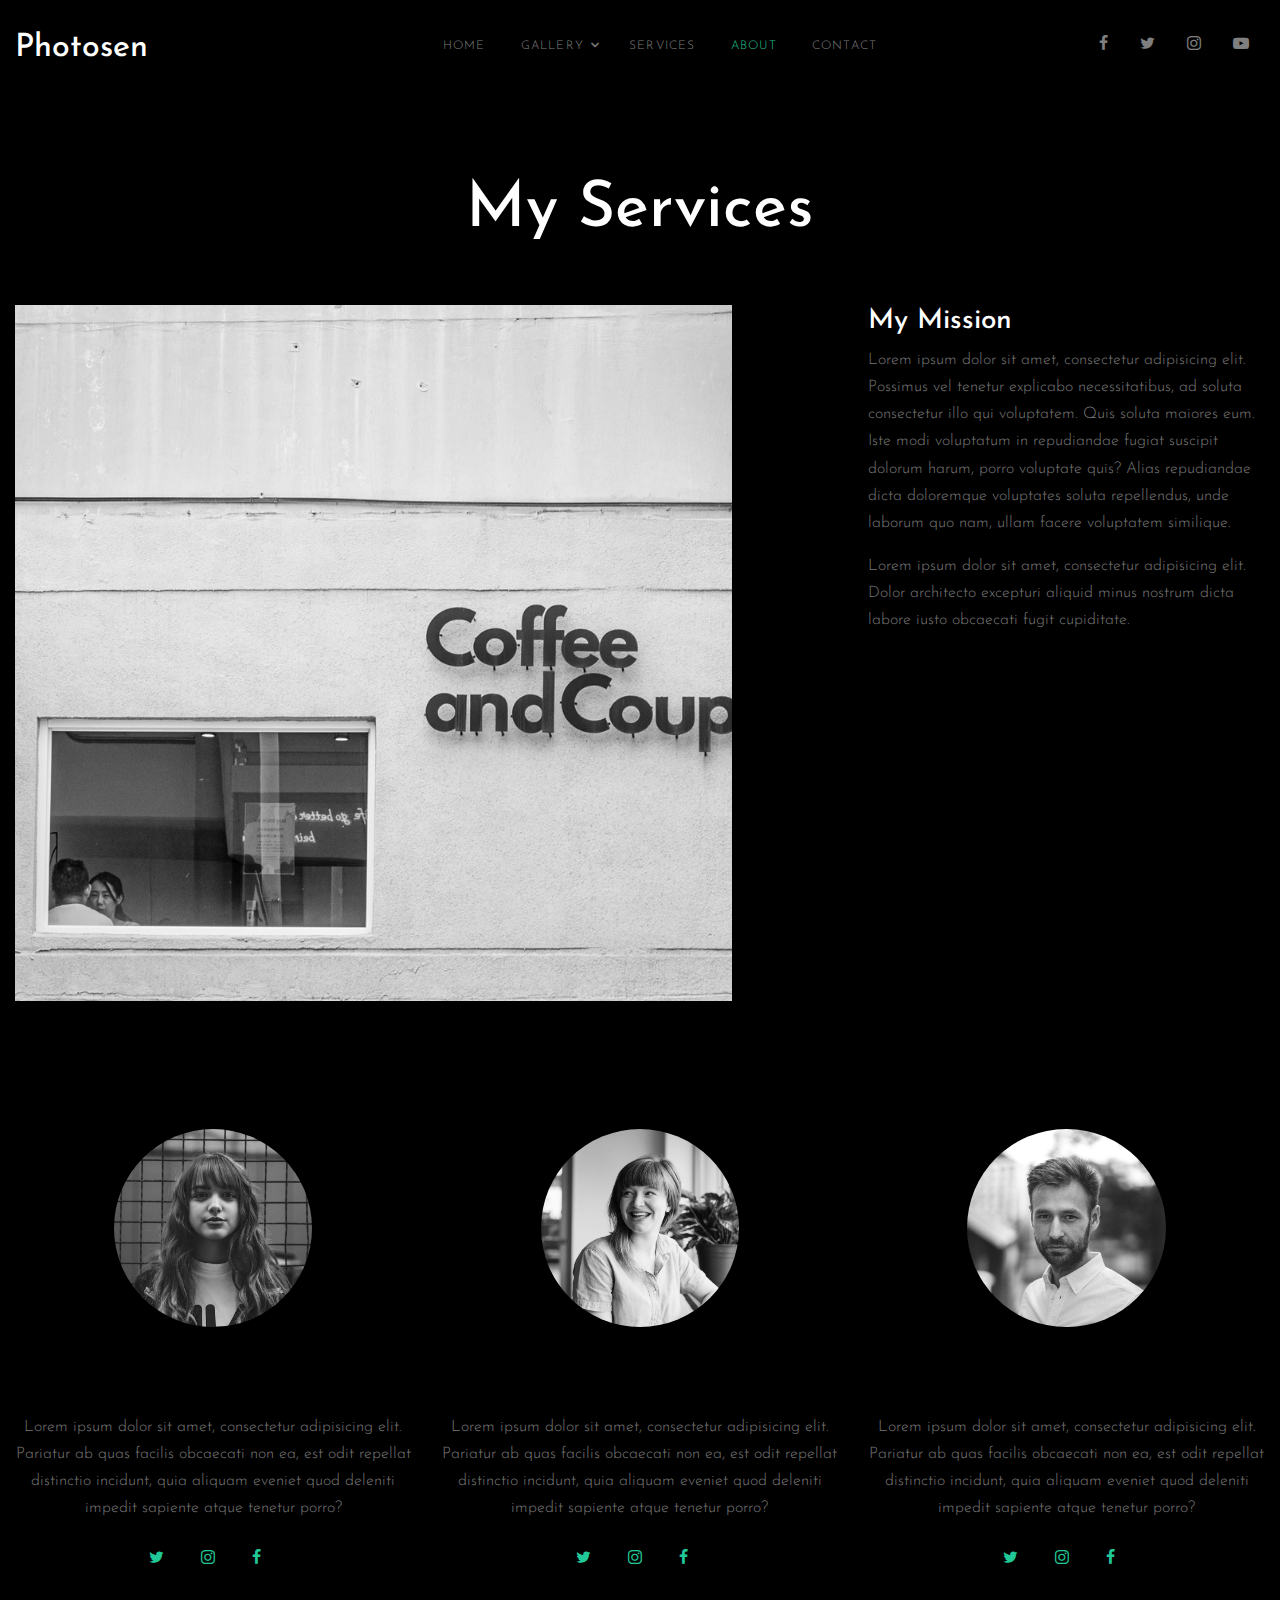
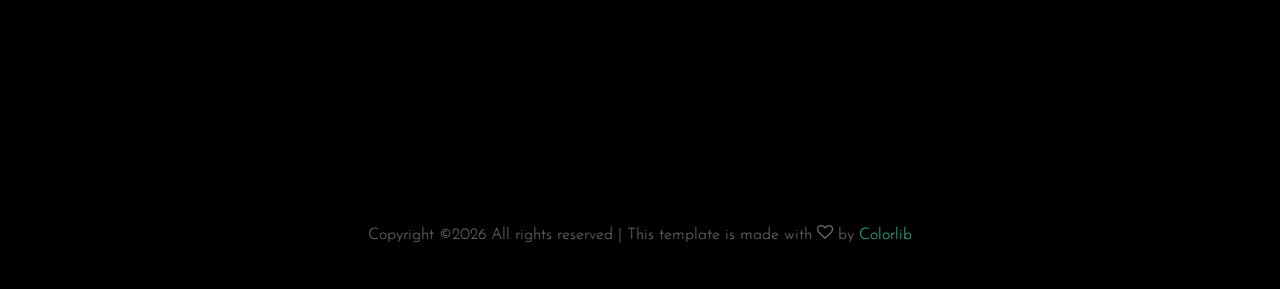
==== about.html @ e2287999 "new template test" ====
<!DOCTYPE html>
<html lang="en">
<head>
  <title>Photosen &mdash; Colorlib Website Template</title>
  <meta charset="utf-8">
  <meta name="viewport" content="width=device-width, initial-scale=1, shrink-to-fit=no">

  <link href="https://fonts.googleapis.com/css2?family=Josefin+Sans:wght@400;700&family=Roboto+Mono:wght@400;700&display=swap" rel="stylesheet">
  <link rel="stylesheet" href="fonts/icomoon/style.css">

  <link rel="stylesheet" href="css/bootstrap.min.css">
  <link rel="stylesheet" href="css/magnific-popup.css">
  <link rel="stylesheet" href="css/jquery-ui.css">
  <link rel="stylesheet" href="css/owl.carousel.min.css">
  <link rel="stylesheet" href="css/owl.theme.default.min.css">

  <link rel="stylesheet" href="css/lightgallery.min.css">    

  <link rel="stylesheet" href="css/bootstrap-datepicker.css">

  <link rel="stylesheet" href="fonts/flaticon/font/flaticon.css">

  <link rel="stylesheet" href="css/swiper.css">

  <link rel="stylesheet" href="css/aos.css">

  <link rel="stylesheet" href="css/style.css">

</head>
<body>

  <div class="site-wrap">

    <div class="site-mobile-menu">
      <div class="site-mobile-menu-header">
        <div class="site-mobile-menu-close mt-3">
          <span class="icon-close2 js-menu-toggle"></span>
        </div>
      </div>
      <div class="site-mobile-menu-body"></div>
    </div>
    



    <header class="site-navbar py-3" role="banner">

      <div class="container-fluid">
        <div class="row align-items-center">

          <div class="col-6 col-xl-2" data-aos="fade-down">
            <h1 class="mb-0"><a href="index.html" class="text-white h2 mb-0">Photosen</a></h1>
          </div>
          <div class="col-10 col-md-8 d-none d-xl-block" data-aos="fade-down">
            <nav class="site-navigation position-relative text-right text-lg-center" role="navigation">

              <ul class="site-menu js-clone-nav mx-auto d-none d-lg-block">
                <li><a href="index.html">Home</a></li>
                <li class="has-children">
                  <a href="single.html">Gallery</a>
                  <ul class="dropdown">
                    <li><a href="#">Nature</a></li>
                    <li><a href="#">Portrait</a></li>
                    <li><a href="#">People</a></li>
                    <li><a href="#">Architecture</a></li>
                    <li><a href="#">Animals</a></li>
                    <li><a href="#">Sports</a></li>
                    <li><a href="#">Travel</a></li>
                    <li class="has-children">
                      <a href="#">Sub Menu</a>
                      <ul class="dropdown">
                        <li><a href="#">Menu One</a></li>
                        <li><a href="#">Menu Two</a></li>
                        <li><a href="#">Menu Three</a></li>
                      </ul>
                    </li>
                  </ul>
                </li>
                <li><a href="services.html">Services</a></li>
                <li class="active"><a href="about.html">About</a></li>
                <li><a href="contact.html">Contact</a></li>
              </ul>
            </nav>
          </div>

          <div class="col-6 col-xl-2 text-right" data-aos="fade-down">
            <div class="d-none d-xl-inline-block">
              <ul class="site-menu js-clone-nav ml-auto list-unstyled d-flex text-right mb-0" data-class="social">
                <li>
                  <a href="#" class="pl-0 pr-3"><span class="icon-facebook"></span></a>
                </li>
                <li>
                  <a href="#" class="pl-3 pr-3"><span class="icon-twitter"></span></a>
                </li>
                <li>
                  <a href="#" class="pl-3 pr-3"><span class="icon-instagram"></span></a>
                </li>
                <li>
                  <a href="#" class="pl-3 pr-3"><span class="icon-youtube-play"></span></a>
                </li>
              </ul>
            </div>

            <div class="d-inline-block d-xl-none ml-md-0 mr-auto py-3" style="position: relative; top: 3px;"><a href="#" class="site-menu-toggle js-menu-toggle text-black"><span class="icon-menu h3"></span></a></div>

          </div>

        </div>
      </div>
      
    </header>



    <div class="site-section"  data-aos="fade">
      <div class="container-fluid">

        <div class="row justify-content-center">

          <div class="col-md-7">
            <div class="row mb-5">
              <div class="col-12 ">
                <h2 class="site-section-heading text-center">My Services</h2>
              </div>
            </div>
          </div>

        </div>
        
        <div class="row mb-5">
          <div class="col-md-7">
            <img src="images/img_2.jpg" alt="Images" class="img-fluid">
          </div>
          <div class="col-md-4 ml-auto">
            <h3 class="text-white">My Mission</h3>
            <p>Lorem ipsum dolor sit amet, consectetur adipisicing elit. Possimus vel tenetur explicabo necessitatibus, ad soluta consectetur illo qui voluptatem. Quis soluta maiores eum. Iste modi voluptatum in repudiandae fugiat suscipit dolorum harum, porro voluptate quis? Alias repudiandae dicta doloremque voluptates soluta repellendus, unde laborum quo nam, ullam facere voluptatem similique.</p>
            <p>Lorem ipsum dolor sit amet, consectetur adipisicing elit. Dolor architecto excepturi aliquid minus nostrum dicta labore iusto obcaecati fugit cupiditate.</p>
          </div>
        </div>


        <div class="row site-section">
          <div class="col-md-6 col-lg-6 col-xl-4 text-center mb-5">
            <img src="images/person_1.jpg" alt="Image" class="img-fluid w-50 rounded-circle mb-4">
            <h2 class="text-black font-weight-light mb-4">Jean Smith</h2>
            <p class="mb-4">Lorem ipsum dolor sit amet, consectetur adipisicing elit. Pariatur ab quas facilis obcaecati non ea, est odit repellat distinctio incidunt, quia aliquam eveniet quod deleniti impedit sapiente atque tenetur porro?</p>
            <p>
              <a href="#" class="pl-0 pr-3"><span class="icon-twitter"></span></a>
              <a href="#" class="pl-3 pr-3"><span class="icon-instagram"></span></a>
              <a href="#" class="pl-3 pr-3"><span class="icon-facebook"></span></a>
            </p>
          </div>
          <div class="col-md-6 col-lg-6 col-xl-4 text-center mb-5">
            <img src="images/person_2.jpg" alt="Image" class="img-fluid w-50 rounded-circle mb-4">
            <h2 class="text-black font-weight-light mb-4">Claire Smith</h2>
            <p class="mb-4">Lorem ipsum dolor sit amet, consectetur adipisicing elit. Pariatur ab quas facilis obcaecati non ea, est odit repellat distinctio incidunt, quia aliquam eveniet quod deleniti impedit sapiente atque tenetur porro?</p>
            <p>
              <a href="#" class="pl-0 pr-3"><span class="icon-twitter"></span></a>
              <a href="#" class="pl-3 pr-3"><span class="icon-instagram"></span></a>
              <a href="#" class="pl-3 pr-3"><span class="icon-facebook"></span></a>
            </p>
          </div>
          <div class="col-md-6 col-lg-6 col-xl-4 text-center mb-5">
            <img src="images/person_4.jpg" alt="Image" class="img-fluid w-50 rounded-circle mb-4">
            <h2 class="text-black font-weight-light mb-4">John Smith</h2>
            <p class="mb-4">Lorem ipsum dolor sit amet, consectetur adipisicing elit. Pariatur ab quas facilis obcaecati non ea, est odit repellat distinctio incidunt, quia aliquam eveniet quod deleniti impedit sapiente atque tenetur porro?</p>
            <p>
              <a href="#" class="pl-0 pr-3"><span class="icon-twitter"></span></a>
              <a href="#" class="pl-3 pr-3"><span class="icon-instagram"></span></a>
              <a href="#" class="pl-3 pr-3"><span class="icon-facebook"></span></a>
            </p>
          </div>
        </div>
      </div>
    </div>

    <div class="footer py-4">
      <div class="container-fluid text-center">
        <p>
          <!-- Link back to Colorlib can't be removed. Template is licensed under CC BY 3.0. -->
          Copyright &copy;<script data-cfasync="false" src="/cdn-cgi/scripts/5c5dd728/cloudflare-static/email-decode.min.js"></script><script>document.write(new Date().getFullYear());</script> All rights reserved | This template is made with <i class="icon-heart-o" aria-hidden="true"></i> by <a href="https://colorlib.com" target="_blank" >Colorlib</a>
          <!-- Link back to Colorlib can't be removed. Template is licensed under CC BY 3.0. -->
        </p>
      </div>
    </div>

    

    
    
  </div>

  <script src="js/jquery-3.3.1.min.js"></script>
  <script src="js/jquery-migrate-3.0.1.min.js"></script>
  <script src="js/jquery-ui.js"></script>
  <script src="js/popper.min.js"></script>
  <script src="js/bootstrap.min.js"></script>
  <script src="js/owl.carousel.min.js"></script>
  <script src="js/jquery.stellar.min.js"></script>
  <script src="js/jquery.countdown.min.js"></script>
  <script src="js/jquery.magnific-popup.min.js"></script>
  <script src="js/bootstrap-datepicker.min.js"></script>
  <script src="js/swiper.min.js"></script>
  <script src="js/aos.js"></script>

  <script src="js/picturefill.min.js"></script>
  <script src="js/lightgallery-all.min.js"></script>
  <script src="js/jquery.mousewheel.min.js"></script>

  <script src="js/main.js"></script>
  
  <script>
    $(document).ready(function(){
      $('#lightgallery').lightGallery();
    });
  </script>

</body>
</html>
---- fonts/icomoon/style.css ----
@font-face {
  font-family: 'icomoon';
  src:  url('fonts/icomoon.eot?10si43');
  src:  url('fonts/icomoon.eot?10si43#iefix') format('embedded-opentype'),
    url('fonts/icomoon.ttf?10si43') format('truetype'),
    url('fonts/icomoon.woff?10si43') format('woff'),
    url('fonts/icomoon.svg?10si43#icomoon') format('svg');
  font-weight: normal;
  font-style: normal;
}

[class^="icon-"], [class*=" icon-"] {
  /* use !important to prevent issues with browser extensions that change fonts */
  font-family: 'icomoon' !important;
  speak: none;
  font-style: normal;
  font-weight: normal;
  font-variant: normal;
  text-transform: none;
  line-height: 1;

  /* Better Font Rendering =========== */
  -webkit-font-smoothing: antialiased;
  -moz-osx-font-smoothing: grayscale;
}

.icon-asterisk:before {
  content: "\f069";
}
.icon-plus:before {
  content: "\f067";
}
.icon-question:before {
  content: "\f128";
}
.icon-minus:before {
  content: "\f068";
}
.icon-glass:before {
  content: "\f000";
}
.icon-music:before {
  content: "\f001";
}
.icon-search:before {
  content: "\f002";
}
.icon-envelope-o:before {
  content: "\f003";
}
.icon-heart:before {
  content: "\f004";
}
.icon-star:before {
  content: "\f005";
}
.icon-star-o:before {
  content: "\f006";
}
.icon-user:before {
  content: "\f007";
}
.icon-film:before {
  content: "\f008";
}
.icon-th-large:before {
  content: "\f009";
}
.icon-th:before {
  content: "\f00a";
}
.icon-th-list:before {
  content: "\f00b";
}
.icon-check:before {
  content: "\f00c";
}
.icon-close:before {
  content: "\f00d";
}
.icon-remove:before {
  content: "\f00d";
}
.icon-times:before {
  content: "\f00d";
}
.icon-search-plus:before {
  content: "\f00e";
}
.icon-search-minus:before {
  content: "\f010";
}
.icon-power-off:before {
  content: "\f011";
}
.icon-signal:before {
  content: "\f012";
}
.icon-cog:before {
  content: "\f013";
}
.icon-gear:before {
  content: "\f013";
}
.icon-trash-o:before {
  content: "\f014";
}
.icon-home:before {
  content: "\f015";
}
.icon-file-o:before {
  content: "\f016";
}
.icon-clock-o:before {
  content: "\f017";
}
.icon-road:before {
  content: "\f018";
}
.icon-download:before {
  content: "\f019";
}
.icon-arrow-circle-o-down:before {
  content: "\f01a";
}
.icon-arrow-circle-o-up:before {
  content: "\f01b";
}
.icon-inbox:before {
  content: "\f01c";
}
.icon-play-circle-o:before {
  content: "\f01d";
}
.icon-repeat:before {
  content: "\f01e";
}
.icon-rotate-right:before {
  content: "\f01e";
}
.icon-refresh:before {
  content: "\f021";
}
.icon-list-alt:before {
  content: "\f022";
}
.icon-lock:before {
  content: "\f023";
}
.icon-flag:before {
  content: "\f024";
}
.icon-headphones:before {
  content: "\f025";
}
.icon-volume-off:before {
  content: "\f026";
}
.icon-volume-down:before {
  content: "\f027";
}
.icon-volume-up:before {
  content: "\f028";
}
.icon-qrcode:before {
  content: "\f029";
}
.icon-barcode:before {
  content: "\f02a";
}
.icon-tag:before {
  content: "\f02b";
}
.icon-tags:before {
  content: "\f02c";
}
.icon-book:before {
  content: "\f02d";
}
.icon-bookmark:before {
  content: "\f02e";
}
.icon-print:before {
  content: "\f02f";
}
.icon-camera:before {
  content: "\f030";
}
.icon-font:before {
  content: "\f031";
}
.icon-bold:before {
  content: "\f032";
}
.icon-italic:before {
  content: "\f033";
}
.icon-text-height:before {
  content: "\f034";
}
.icon-text-width:before {
  content: "\f035";
}
.icon-align-left:before {
  content: "\f036";
}
.icon-align-center:before {
  content: "\f037";
}
.icon-align-right:before {
  content: "\f038";
}
.icon-align-justify:before {
  content: "\f039";
}
.icon-list:before {
  content: "\f03a";
}
.icon-dedent:before {
  content: "\f03b";
}
.icon-outdent:before {
  content: "\f03b";
}
.icon-indent:before {
  content: "\f03c";
}
.icon-video-camera:before {
  content: "\f03d";
}
.icon-image:before {
  content: "\f03e";
}
.icon-photo:before {
  content: "\f03e";
}
.icon-picture-o:before {
  content: "\f03e";
}
.icon-pencil:before {
  content: "\f040";
}
.icon-map-marker:before {
  content: "\f041";
}
.icon-adjust:before {
  content: "\f042";
}
.icon-tint:before {
  content: "\f043";
}
.icon-edit:before {
  content: "\f044";
}
.icon-pencil-square-o:before {
  content: "\f044";
}
.icon-share-square-o:before {
  content: "\f045";
}
.icon-check-square-o:before {
  content: "\f046";
}
.icon-arrows:before {
  content: "\f047";
}
.icon-step-backward:before {
  content: "\f048";
}
.icon-fast-backward:before {
  content: "\f049";
}
.icon-backward:before {
  content: "\f04a";
}
.icon-play:before {
  content: "\f04b";
}
.icon-pause:before {
  content: "\f04c";
}
.icon-stop:before {
  content: "\f04d";
}
.icon-forward:before {
  content: "\f04e";
}
.icon-fast-forward:before {
  content: "\f050";
}
.icon-step-forward:before {
  content: "\f051";
}
.icon-eject:before {
  content: "\f052";
}
.icon-chevron-left:before {
  content: "\f053";
}
.icon-chevron-right:before {
  content: "\f054";
}
.icon-plus-circle:before {
  content: "\f055";
}
.icon-minus-circle:before {
  content: "\f056";
}
.icon-times-circle:before {
  content: "\f057";
}
.icon-check-circle:before {
  content: "\f058";
}
.icon-question-circle:before {
  content: "\f059";
}
.icon-info-circle:before {
  content: "\f05a";
}
.icon-crosshairs:before {
  content: "\f05b";
}
.icon-times-circle-o:before {
  content: "\f05c";
}
.icon-check-circle-o:before {
  content: "\f05d";
}
.icon-ban:before {
  content: "\f05e";
}
.icon-arrow-left:before {
  content: "\f060";
}
.icon-arrow-right:before {
  content: "\f061";
}
.icon-arrow-up:before {
  content: "\f062";
}
.icon-arrow-down:before {
  content: "\f063";
}
.icon-mail-forward:before {
  content: "\f064";
}
.icon-share:before {
  content: "\f064";
}
.icon-expand:before {
  content: "\f065";
}
.icon-compress:before {
  content: "\f066";
}
.icon-exclamation-circle:before {
  content: "\f06a";
}
.icon-gift:before {
  content: "\f06b";
}
.icon-leaf:before {
  content: "\f06c";
}
.icon-fire:before {
  content: "\f06d";
}
.icon-eye:before {
  content: "\f06e";
}
.icon-eye-slash:before {
  content: "\f070";
}
.icon-exclamation-triangle:before {
  content: "\f071";
}
.icon-warning:before {
  content: "\f071";
}
.icon-plane:before {
  content: "\f072";
}
.icon-calendar:before {
  content: "\f073";
}
.icon-random:before {
  content: "\f074";
}
.icon-comment:before {
  content: "\f075";
}
.icon-magnet:before {
  content: "\f076";
}
.icon-chevron-up:before {
  content: "\f077";
}
.icon-chevron-down:before {
  content: "\f078";
}
.icon-retweet:before {
  content: "\f079";
}
.icon-shopping-cart:before {
  content: "\f07a";
}
.icon-folder:before {
  content: "\f07b";
}
.icon-folder-open:before {
  content: "\f07c";
}
.icon-arrows-v:before {
  content: "\f07d";
}
.icon-arrows-h:before {
  content: "\f07e";
}
.icon-bar-chart:before {
  content: "\f080";
}
.icon-bar-chart-o:before {
  content: "\f080";
}
.icon-twitter-square:before {
  content: "\f081";
}
.icon-facebook-square:before {
  content: "\f082";
}
.icon-camera-retro:before {
  content: "\f083";
}
.icon-key:before {
  content: "\f084";
}
.icon-cogs:before {
  content: "\f085";
}
.icon-gears:before {
  content: "\f085";
}
.icon-comments:before {
  content: "\f086";
}
.icon-thumbs-o-up:before {
  content: "\f087";
}
.icon-thumbs-o-down:before {
  content: "\f088";
}
.icon-star-half:before {
  content: "\f089";
}
.icon-heart-o:before {
  content: "\f08a";
}
.icon-sign-out:before {
  content: "\f08b";
}
.icon-linkedin-square:before {
  content: "\f08c";
}
.icon-thumb-tack:before {
  content: "\f08d";
}
.icon-external-link:before {
  content: "\f08e";
}
.icon-sign-in:before {
  content: "\f090";
}
.icon-trophy:before {
  content: "\f091";
}
.icon-github-square:before {
  content: "\f092";
}
.icon-upload:before {
  content: "\f093";
}
.icon-lemon-o:before {
  content: "\f094";
}
.icon-phone:before {
  content: "\f095";
}
.icon-square-o:before {
  content: "\f096";
}
.icon-bookmark-o:before {
  content: "\f097";
}
.icon-phone-square:before {
  content: "\f098";
}
.icon-twitter:before {
  content: "\f099";
}
.icon-facebook:before {
  content: "\f09a";
}
.icon-facebook-f:before {
  content: "\f09a";
}
.icon-github:before {
  content: "\f09b";
}
.icon-unlock:before {
  content: "\f09c";
}
.icon-credit-card:before {
  content: "\f09d";
}
.icon-feed:before {
  content: "\f09e";
}
.icon-rss:before {
  content: "\f09e";
}
.icon-hdd-o:before {
  content: "\f0a0";
}
.icon-bullhorn:before {
  content: "\f0a1";
}
.icon-bell-o:before {
  content: "\f0a2";
}
.icon-certificate:before {
  content: "\f0a3";
}
.icon-hand-o-right:before {
  content: "\f0a4";
}
.icon-hand-o-left:before {
  content: "\f0a5";
}
.icon-hand-o-up:before {
  content: "\f0a6";
}
.icon-hand-o-down:before {
  content: "\f0a7";
}
.icon-arrow-circle-left:before {
  content: "\f0a8";
}
.icon-arrow-circle-right:before {
  content: "\f0a9";
}
.icon-arrow-circle-up:before {
  content: "\f0aa";
}
.icon-arrow-circle-down:before {
  content: "\f0ab";
}
.icon-globe:before {
  content: "\f0ac";
}
.icon-wrench:before {
  content: "\f0ad";
}
.icon-tasks:before {
  content: "\f0ae";
}
.icon-filter:before {
  content: "\f0b0";
}
.icon-briefcase:before {
  content: "\f0b1";
}
.icon-arrows-alt:before {
  content: "\f0b2";
}
.icon-group:before {
  content: "\f0c0";
}
.icon-users:before {
  content: "\f0c0";
}
.icon-chain:before {
  content: "\f0c1";
}
.icon-link:before {
  content: "\f0c1";
}
.icon-cloud:before {
  content: "\f0c2";
}
.icon-flask:before {
  content: "\f0c3";
}
.icon-cut:before {
  content: "\f0c4";
}
.icon-scissors:before {
  content: "\f0c4";
}
.icon-copy:before {
  content: "\f0c5";
}
.icon-files-o:before {
  content: "\f0c5";
}
.icon-paperclip:before {
  content: "\f0c6";
}
.icon-floppy-o:before {
  content: "\f0c7";
}
.icon-save:before {
  content: "\f0c7";
}
.icon-square:before {
  content: "\f0c8";
}
.icon-bars:before {
  content: "\f0c9";
}
.icon-navicon:before {
  content: "\f0c9";
}
.icon-reorder:before {
  content: "\f0c9";
}
.icon-list-ul:before {
  content: "\f0ca";
}
.icon-list-ol:before {
  content: "\f0cb";
}
.icon-strikethrough:before {
  content: "\f0cc";
}
.icon-underline:before {
  content: "\f0cd";
}
.icon-table:before {
  content: "\f0ce";
}
.icon-magic:before {
  content: "\f0d0";
}
.icon-truck:before {
  content: "\f0d1";
}
.icon-pinterest:before {
  content: "\f0d2";
}
.icon-pinterest-square:before {
  content: "\f0d3";
}
.icon-google-plus-square:before {
  content: "\f0d4";
}
.icon-google-plus:before {
  content: "\f0d5";
}
.icon-money:before {
  content: "\f0d6";
}
.icon-caret-down:before {
  content: "\f0d7";
}
.icon-caret-up:before {
  content: "\f0d8";
}
.icon-caret-left:before {
  content: "\f0d9";
}
.icon-caret-right:before {
  content: "\f0da";
}
.icon-columns:before {
  content: "\f0db";
}
.icon-sort:before {
  content: "\f0dc";
}
.icon-unsorted:before {
  content: "\f0dc";
}
.icon-sort-desc:before {
  content: "\f0dd";
}
.icon-sort-down:before {
  content: "\f0dd";
}
.icon-sort-asc:before {
  content: "\f0de";
}
.icon-sort-up:before {
  content: "\f0de";
}
.icon-envelope:before {
  content: "\f0e0";
}
.icon-linkedin:before {
  content: "\f0e1";
}
.icon-rotate-left:before {
  content: "\f0e2";
}
.icon-undo:before {
  content: "\f0e2";
}
.icon-gavel:before {
  content: "\f0e3";
}
.icon-legal:before {
  content: "\f0e3";
}
.icon-dashboard:before {
  content: "\f0e4";
}
.icon-tachometer:before {
  content: "\f0e4";
}
.icon-comment-o:before {
  content: "\f0e5";
}
.icon-comments-o:before {
  content: "\f0e6";
}
.icon-bolt:before {
  content: "\f0e7";
}
.icon-flash:before {
  content: "\f0e7";
}
.icon-sitemap:before {
  content: "\f0e8";
}
.icon-umbrella:before {
  content: "\f0e9";
}
.icon-clipboard:before {
  content: "\f0ea";
}
.icon-paste:before {
  content: "\f0ea";
}
.icon-lightbulb-o:before {
  content: "\f0eb";
}
.icon-exchange:before {
  content: "\f0ec";
}
.icon-cloud-download:before {
  content: "\f0ed";
}
.icon-cloud-upload:before {
  content: "\f0ee";
}
.icon-user-md:before {
  content: "\f0f0";
}
.icon-stethoscope:before {
  content: "\f0f1";
}
.icon-suitcase:before {
  content: "\f0f2";
}
.icon-bell:before {
  content: "\f0f3";
}
.icon-coffee:before {
  content: "\f0f4";
}
.icon-cutlery:before {
  content: "\f0f5";
}
.icon-file-text-o:before {
  content: "\f0f6";
}
.icon-building-o:before {
  content: "\f0f7";
}
.icon-hospital-o:before {
  content: "\f0f8";
}
.icon-ambulance:before {
  content: "\f0f9";
}
.icon-medkit:before {
  content: "\f0fa";
}
.icon-fighter-jet:before {
  content: "\f0fb";
}
.icon-beer:before {
  content: "\f0fc";
}
.icon-h-square:before {
  content: "\f0fd";
}
.icon-plus-square:before {
  content: "\f0fe";
}
.icon-angle-double-left:before {
  content: "\f100";
}
.icon-angle-double-right:before {
  content: "\f101";
}
.icon-angle-double-up:before {
  content: "\f102";
}
.icon-angle-double-down:before {
  content: "\f103";
}
.icon-angle-left:before {
  content: "\f104";
}
.icon-angle-right:before {
  content: "\f105";
}
.icon-angle-up:before {
  content: "\f106";
}
.icon-angle-down:before {
  content: "\f107";
}
.icon-desktop:before {
  content: "\f108";
}
.icon-laptop:before {
  content: "\f109";
}
.icon-tablet:before {
  content: "\f10a";
}
.icon-mobile:before {
  content: "\f10b";
}
.icon-mobile-phone:before {
  content: "\f10b";
}
.icon-circle-o:before {
  content: "\f10c";
}
.icon-quote-left:before {
  content: "\f10d";
}
.icon-quote-right:before {
  content: "\f10e";
}
.icon-spinner:before {
  content: "\f110";
}
.icon-circle:before {
  content: "\f111";
}
.icon-mail-reply:before {
  content: "\f112";
}
.icon-reply:before {
  content: "\f112";
}
.icon-github-alt:before {
  content: "\f113";
}
.icon-folder-o:before {
  content: "\f114";
}
.icon-folder-open-o:before {
  content: "\f115";
}
.icon-smile-o:before {
  content: "\f118";
}
.icon-frown-o:before {
  content: "\f119";
}
.icon-meh-o:before {
  content: "\f11a";
}
.icon-gamepad:before {
  content: "\f11b";
}
.icon-keyboard-o:before {
  content: "\f11c";
}
.icon-flag-o:before {
  content: "\f11d";
}
.icon-flag-checkered:before {
  content: "\f11e";
}
.icon-terminal:before {
  content: "\f120";
}
.icon-code:before {
  content: "\f121";
}
.icon-mail-reply-all:before {
  content: "\f122";
}
.icon-reply-all:before {
  content: "\f122";
}
.icon-star-half-empty:before {
  content: "\f123";
}
.icon-star-half-full:before {
  content: "\f123";
}
.icon-star-half-o:before {
  content: "\f123";
}
.icon-location-arrow:before {
  content: "\f124";
}
.icon-crop:before {
  content: "\f125";
}
.icon-code-fork:before {
  content: "\f126";
}
.icon-chain-broken:before {
  content: "\f127";
}
.icon-unlink:before {
  content: "\f127";
}
.icon-info:before {
  content: "\f129";
}
.icon-exclamation:before {
  content: "\f12a";
}
.icon-superscript:before {
  content: "\f12b";
}
.icon-subscript:before {
  content: "\f12c";
}
.icon-eraser:before {
  content: "\f12d";
}
.icon-puzzle-piece:before {
  content: "\f12e";
}
.icon-microphone:before {
  content: "\f130";
}
.icon-microphone-slash:before {
  content: "\f131";
}
.icon-shield:before {
  content: "\f132";
}
.icon-calendar-o:before {
  content: "\f133";
}
.icon-fire-extinguisher:before {
  content: "\f134";
}
.icon-rocket:before {
  content: "\f135";
}
.icon-maxcdn:before {
  content: "\f136";
}
.icon-chevron-circle-left:before {
  content: "\f137";
}
.icon-chevron-circle-right:before {
  content: "\f138";
}
.icon-chevron-circle-up:before {
  content: "\f139";
}
.icon-chevron-circle-down:before {
  content: "\f13a";
}
.icon-html5:before {
  content: "\f13b";
}
.icon-css3:before {
  content: "\f13c";
}
.icon-anchor:before {
  content: "\f13d";
}
.icon-unlock-alt:before {
  content: "\f13e";
}
.icon-bullseye:before {
  content: "\f140";
}
.icon-ellipsis-h:before {
  content: "\f141";
}
.icon-ellipsis-v:before {
  content: "\f142";
}
.icon-rss-square:before {
  content: "\f143";
}
.icon-play-circle:before {
  content: "\f144";
}
.icon-ticket:before {
  content: "\f145";
}
.icon-minus-square:before {
  content: "\f146";
}
.icon-minus-square-o:before {
  content: "\f147";
}
.icon-level-up:before {
  content: "\f148";
}
.icon-level-down:before {
  content: "\f149";
}
.icon-check-square:before {
  content: "\f14a";
}
.icon-pencil-square:before {
  content: "\f14b";
}
.icon-external-link-square:before {
  content: "\f14c";
}
.icon-share-square:before {
  content: "\f14d";
}
.icon-compass:before {
  content: "\f14e";
}
.icon-caret-square-o-down:before {
  content: "\f150";
}
.icon-toggle-down:before {
  content: "\f150";
}
.icon-caret-square-o-up:before {
  content: "\f151";
}
.icon-toggle-up:before {
  content: "\f151";
}
.icon-caret-square-o-right:before {
  content: "\f152";
}
.icon-toggle-right:before {
  content: "\f152";
}
.icon-eur:before {
  content: "\f153";
}
.icon-euro:before {
  content: "\f153";
}
.icon-gbp:before {
  content: "\f154";
}
.icon-dollar:before {
  content: "\f155";
}
.icon-usd:before {
  content: "\f155";
}
.icon-inr:before {
  content: "\f156";
}
.icon-rupee:before {
  content: "\f156";
}
.icon-cny:before {
  content: "\f157";
}
.icon-jpy:before {
  content: "\f157";
}
.icon-rmb:before {
  content: "\f157";
}
.icon-yen:before {
  content: "\f157";
}
.icon-rouble:before {
  content: "\f158";
}
.icon-rub:before {
  content: "\f158";
}
.icon-ruble:before {
  content: "\f158";
}
.icon-krw:before {
  content: "\f159";
}
.icon-won:before {
  content: "\f159";
}
.icon-bitcoin:before {
  content: "\f15a";
}
.icon-btc:before {
  content: "\f15a";
}
.icon-file:before {
  content: "\f15b";
}
.icon-file-text:before {
  content: "\f15c";
}
.icon-sort-alpha-asc:before {
  content: "\f15d";
}
.icon-sort-alpha-desc:before {
  content: "\f15e";
}
.icon-sort-amount-asc:before {
  content: "\f160";
}
.icon-sort-amount-desc:before {
  content: "\f161";
}
.icon-sort-numeric-asc:before {
  content: "\f162";
}
.icon-sort-numeric-desc:before {
  content: "\f163";
}
.icon-thumbs-up:before {
  content: "\f164";
}
.icon-thumbs-down:before {
  content: "\f165";
}
.icon-youtube-square:before {
  content: "\f166";
}
.icon-youtube:before {
  content: "\f167";
}
.icon-xing:before {
  content: "\f168";
}
.icon-xing-square:before {
  content: "\f169";
}
.icon-youtube-play:before {
  content: "\f16a";
}
.icon-dropbox:before {
  content: "\f16b";
}
.icon-stack-overflow:before {
  content: "\f16c";
}
.icon-instagram:before {
  content: "\f16d";
}
.icon-flickr:before {
  content: "\f16e";
}
.icon-adn:before {
  content: "\f170";
}
.icon-bitbucket:before {
  content: "\f171";
}
.icon-bitbucket-square:before {
  content: "\f172";
}
.icon-tumblr:before {
  content: "\f173";
}
.icon-tumblr-square:before {
  content: "\f174";
}
.icon-long-arrow-down:before {
  content: "\f175";
}
.icon-long-arrow-up:before {
  content: "\f176";
}
.icon-long-arrow-left:before {
  content: "\f177";
}
.icon-long-arrow-right:before {
  content: "\f178";
}
.icon-apple:before {
  content: "\f179";
}
.icon-windows:before {
  content: "\f17a";
}
.icon-android:before {
  content: "\f17b";
}
.icon-linux:before {
  content: "\f17c";
}
.icon-dribbble:before {
  content: "\f17d";
}
.icon-skype:before {
  content: "\f17e";
}
.icon-foursquare:before {
  content: "\f180";
}
.icon-trello:before {
  content: "\f181";
}
.icon-female:before {
  content: "\f182";
}
.icon-male:before {
  content: "\f183";
}
.icon-gittip:before {
  content: "\f184";
}
.icon-gratipay:before {
  content: "\f184";
}
.icon-sun-o:before {
  content: "\f185";
}
.icon-moon-o:before {
  content: "\f186";
}
.icon-archive:before {
  content: "\f187";
}
.icon-bug:before {
  content: "\f188";
}
.icon-vk:before {
  content: "\f189";
}
.icon-weibo:before {
  content: "\f18a";
}
.icon-renren:before {
  content: "\f18b";
}
.icon-pagelines:before {
  content: "\f18c";
}
.icon-stack-exchange:before {
  content: "\f18d";
}
.icon-arrow-circle-o-right:before {
  content: "\f18e";
}
.icon-arrow-circle-o-left:before {
  content: "\f190";
}
.icon-caret-square-o-left:before {
  content: "\f191";
}
.icon-toggle-left:before {
  content: "\f191";
}
.icon-dot-circle-o:before {
  content: "\f192";
}
.icon-wheelchair:before {
  content: "\f193";
}
.icon-vimeo-square:before {
  content: "\f194";
}
.icon-try:before {
  content: "\f195";
}
.icon-turkish-lira:before {
  content: "\f195";
}
.icon-plus-square-o:before {
  content: "\f196";
}
.icon-space-shuttle:before {
  content: "\f197";
}
.icon-slack:before {
  content: "\f198";
}
.icon-envelope-square:before {
  content: "\f199";
}
.icon-wordpress:before {
  content: "\f19a";
}
.icon-openid:before {
  content: "\f19b";
}
.icon-bank:before {
  content: "\f19c";
}
.icon-institution:before {
  content: "\f19c";
}
.icon-university:before {
  content: "\f19c";
}
.icon-graduation-cap:before {
  content: "\f19d";
}
.icon-mortar-board:before {
  content: "\f19d";
}
.icon-yahoo:before {
  content: "\f19e";
}
.icon-google:before {
  content: "\f1a0";
}
.icon-reddit:before {
  content: "\f1a1";
}
.icon-reddit-square:before {
  content: "\f1a2";
}
.icon-stumbleupon-circle:before {
  content: "\f1a3";
}
.icon-stumbleupon:before {
  content: "\f1a4";
}
.icon-delicious:before {
  content: "\f1a5";
}
.icon-digg:before {
  content: "\f1a6";
}
.icon-pied-piper-pp:before {
  content: "\f1a7";
}
.icon-pied-piper-alt:before {
  content: "\f1a8";
}
.icon-drupal:before {
  content: "\f1a9";
}
.icon-joomla:before {
  content: "\f1aa";
}
.icon-language:before {
  content: "\f1ab";
}
.icon-fax:before {
  content: "\f1ac";
}
.icon-building:before {
  content: "\f1ad";
}
.icon-child:before {
  content: "\f1ae";
}
.icon-paw:before {
  content: "\f1b0";
}
.icon-spoon:before {
  content: "\f1b1";
}
.icon-cube:before {
  content: "\f1b2";
}
.icon-cubes:before {
  content: "\f1b3";
}
.icon-behance:before {
  content: "\f1b4";
}
.icon-behance-square:before {
  content: "\f1b5";
}
.icon-steam:before {
  content: "\f1b6";
}
.icon-steam-square:before {
  content: "\f1b7";
}
.icon-recycle:before {
  content: "\f1b8";
}
.icon-automobile:before {
  content: "\f1b9";
}
.icon-car:before {
  content: "\f1b9";
}
.icon-cab:before {
  content: "\f1ba";
}
.icon-taxi:before {
  content: "\f1ba";
}
.icon-tree:before {
  content: "\f1bb";
}
.icon-spotify:before {
  content: "\f1bc";
}
.icon-deviantart:before {
  content: "\f1bd";
}
.icon-soundcloud:before {
  content: "\f1be";
}
.icon-database:before {
  content: "\f1c0";
}
.icon-file-pdf-o:before {
  content: "\f1c1";
}
.icon-file-word-o:before {
  content: "\f1c2";
}
.icon-file-excel-o:before {
  content: "\f1c3";
}
.icon-file-powerpoint-o:before {
  content: "\f1c4";
}
.icon-file-image-o:before {
  content: "\f1c5";
}
.icon-file-photo-o:before {
  content: "\f1c5";
}
.icon-file-picture-o:before {
  content: "\f1c5";
}
.icon-file-archive-o:before {
  content: "\f1c6";
}
.icon-file-zip-o:before {
  content: "\f1c6";
}
.icon-file-audio-o:before {
  content: "\f1c7";
}
.icon-file-sound-o:before {
  content: "\f1c7";
}
.icon-file-movie-o:before {
  content: "\f1c8";
}
.icon-file-video-o:before {
  content: "\f1c8";
}
.icon-file-code-o:before {
  content: "\f1c9";
}
.icon-vine:before {
  content: "\f1ca";
}
.icon-codepen:before {
  content: "\f1cb";
}
.icon-jsfiddle:before {
  content: "\f1cc";
}
.icon-life-bouy:before {
  content: "\f1cd";
}
.icon-life-buoy:before {
  content: "\f1cd";
}
.icon-life-ring:before {
  content: "\f1cd";
}
.icon-life-saver:before {
  content: "\f1cd";
}
.icon-support:before {
  content: "\f1cd";
}
.icon-circle-o-notch:before {
  content: "\f1ce";
}
.icon-ra:before {
  content: "\f1d0";
}
.icon-rebel:before {
  content: "\f1d0";
}
.icon-resistance:before {
  content: "\f1d0";
}
.icon-empire:before {
  content: "\f1d1";
}
.icon-ge:before {
  content: "\f1d1";
}
.icon-git-square:before {
  content: "\f1d2";
}
.icon-git:before {
  content: "\f1d3";
}
.icon-hacker-news:before {
  content: "\f1d4";
}
.icon-y-combinator-square:before {
  content: "\f1d4";
}
.icon-yc-square:before {
  content: "\f1d4";
}
.icon-tencent-weibo:before {
  content: "\f1d5";
}
.icon-qq:before {
  content: "\f1d6";
}
.icon-wechat:before {
  content: "\f1d7";
}
.icon-weixin:before {
  content: "\f1d7";
}
.icon-paper-plane:before {
  content: "\f1d8";
}
.icon-send:before {
  content: "\f1d8";
}
.icon-paper-plane-o:before {
  content: "\f1d9";
}
.icon-send-o:before {
  content: "\f1d9";
}
.icon-history:before {
  content: "\f1da";
}
.icon-circle-thin:before {
  content: "\f1db";
}
.icon-header:before {
  content: "\f1dc";
}
.icon-paragraph:before {
  content: "\f1dd";
}
.icon-sliders:before {
  content: "\f1de";
}
.icon-share-alt:before {
  content: "\f1e0";
}
.icon-share-alt-square:before {
  content: "\f1e1";
}
.icon-bomb:before {
  content: "\f1e2";
}
.icon-futbol-o:before {
  content: "\f1e3";
}
.icon-soccer-ball-o:before {
  content: "\f1e3";
}
.icon-tty:before {
  content: "\f1e4";
}
.icon-binoculars:before {
  content: "\f1e5";
}
.icon-plug:before {
  content: "\f1e6";
}
.icon-slideshare:before {
  content: "\f1e7";
}
.icon-twitch:before {
  content: "\f1e8";
}
.icon-yelp:before {
  content: "\f1e9";
}
.icon-newspaper-o:before {
  content: "\f1ea";
}
.icon-wifi:before {
  content: "\f1eb";
}
.icon-calculator:before {
  content: "\f1ec";
}
.icon-paypal:before {
  content: "\f1ed";
}
.icon-google-wallet:before {
  content: "\f1ee";
}
.icon-cc-visa:before {
  content: "\f1f0";
}
.icon-cc-mastercard:before {
  content: "\f1f1";
}
.icon-cc-discover:before {
  content: "\f1f2";
}
.icon-cc-amex:before {
  content: "\f1f3";
}
.icon-cc-paypal:before {
  content: "\f1f4";
}
.icon-cc-stripe:before {
  content: "\f1f5";
}
.icon-bell-slash:before {
  content: "\f1f6";
}
.icon-bell-slash-o:before {
  content: "\f1f7";
}
.icon-trash:before {
  content: "\f1f8";
}
.icon-copyright:before {
  content: "\f1f9";
}
.icon-at:before {
  content: "\f1fa";
}
.icon-eyedropper:before {
  content: "\f1fb";
}
.icon-paint-brush:before {
  content: "\f1fc";
}
.icon-birthday-cake:before {
  content: "\f1fd";
}
.icon-area-chart:before {
  content: "\f1fe";
}
.icon-pie-chart:before {
  content: "\f200";
}
.icon-line-chart:before {
  content: "\f201";
}
.icon-lastfm:before {
  content: "\f202";
}
.icon-lastfm-square:before {
  content: "\f203";
}
.icon-toggle-off:before {
  content: "\f204";
}
.icon-toggle-on:before {
  content: "\f205";
}
.icon-bicycle:before {
  content: "\f206";
}
.icon-bus:before {
  content: "\f207";
}
.icon-ioxhost:before {
  content: "\f208";
}
.icon-angellist:before {
  content: "\f209";
}
.icon-cc:before {
  content: "\f20a";
}
.icon-ils:before {
  content: "\f20b";
}
.icon-shekel:before {
  content: "\f20b";
}
.icon-sheqel:before {
  content: "\f20b";
}
.icon-meanpath:before {
  content: "\f20c";
}
.icon-buysellads:before {
  content: "\f20d";
}
.icon-connectdevelop:before {
  content: "\f20e";
}
.icon-dashcube:before {
  content: "\f210";
}
.icon-forumbee:before {
  content: "\f211";
}
.icon-leanpub:before {
  content: "\f212";
}
.icon-sellsy:before {
  content: "\f213";
}
.icon-shirtsinbulk:before {
  content: "\f214";
}
.icon-simplybuilt:before {
  content: "\f215";
}
.icon-skyatlas:before {
  content: "\f216";
}
.icon-cart-plus:before {
  content: "\f217";
}
.icon-cart-arrow-down:before {
  content: "\f218";
}
.icon-diamond:before {
  content: "\f219";
}
.icon-ship:before {
  content: "\f21a";
}
.icon-user-secret:before {
  content: "\f21b";
}
.icon-motorcycle:before {
  content: "\f21c";
}
.icon-street-view:before {
  content: "\f21d";
}
.icon-heartbeat:before {
  content: "\f21e";
}
.icon-venus:before {
  content: "\f221";
}
.icon-mars:before {
  content: "\f222";
}
.icon-mercury:before {
  content: "\f223";
}
.icon-intersex:before {
  content: "\f224";
}
.icon-transgender:before {
  content: "\f224";
}
.icon-transgender-alt:before {
  content: "\f225";
}
.icon-venus-double:before {
  content: "\f226";
}
.icon-mars-double:before {
  content: "\f227";
}
.icon-venus-mars:before {
  content: "\f228";
}
.icon-mars-stroke:before {
  content: "\f229";
}
.icon-mars-stroke-v:before {
  content: "\f22a";
}
.icon-mars-stroke-h:before {
  content: "\f22b";
}
.icon-neuter:before {
  content: "\f22c";
}
.icon-genderless:before {
  content: "\f22d";
}
.icon-facebook-official:before {
  content: "\f230";
}
.icon-pinterest-p:before {
  content: "\f231";
}
.icon-whatsapp:before {
  content: "\f232";
}
.icon-server:before {
  content: "\f233";
}
.icon-user-plus:before {
  content: "\f234";
}
.icon-user-times:before {
  content: "\f235";
}
.icon-bed:before {
  content: "\f236";
}
.icon-hotel:before {
  content: "\f236";
}
.icon-viacoin:before {
  content: "\f237";
}
.icon-train:before {
  content: "\f238";
}
.icon-subway:before {
  content: "\f239";
}
.icon-medium:before {
  content: "\f23a";
}
.icon-y-combinator:before {
  content: "\f23b";
}
.icon-yc:before {
  content: "\f23b";
}
.icon-optin-monster:before {
  content: "\f23c";
}
.icon-opencart:before {
  content: "\f23d";
}
.icon-expeditedssl:before {
  content: "\f23e";
}
.icon-battery:before {
  content: "\f240";
}
.icon-battery-4:before {
  content: "\f240";
}
.icon-battery-full:before {
  content: "\f240";
}
.icon-battery-3:before {
  content: "\f241";
}
.icon-battery-three-quarters:before {
  content: "\f241";
}
.icon-battery-2:before {
  content: "\f242";
}
.icon-battery-half:before {
  content: "\f242";
}
.icon-battery-1:before {
  content: "\f243";
}
.icon-battery-quarter:before {
  content: "\f243";
}
.icon-battery-0:before {
  content: "\f244";
}
.icon-battery-empty:before {
  content: "\f244";
}
.icon-mouse-pointer:before {
  content: "\f245";
}
.icon-i-cursor:before {
  content: "\f246";
}
.icon-object-group:before {
  content: "\f247";
}
.icon-object-ungroup:before {
  content: "\f248";
}
.icon-sticky-note:before {
  content: "\f249";
}
.icon-sticky-note-o:before {
  content: "\f24a";
}
.icon-cc-jcb:before {
  content: "\f24b";
}
.icon-cc-diners-club:before {
  content: "\f24c";
}
.icon-clone:before {
  content: "\f24d";
}
.icon-balance-scale:before {
  content: "\f24e";
}
.icon-hourglass-o:before {
  content: "\f250";
}
.icon-hourglass-1:before {
  content: "\f251";
}
.icon-hourglass-start:before {
  content: "\f251";
}
.icon-hourglass-2:before {
  content: "\f252";
}
.icon-hourglass-half:before {
  content: "\f252";
}
.icon-hourglass-3:before {
  content: "\f253";
}
.icon-hourglass-end:before {
  content: "\f253";
}
.icon-hourglass:before {
  content: "\f254";
}
.icon-hand-grab-o:before {
  content: "\f255";
}
.icon-hand-rock-o:before {
  content: "\f255";
}
.icon-hand-paper-o:before {
  content: "\f256";
}
.icon-hand-stop-o:before {
  content: "\f256";
}
.icon-hand-scissors-o:before {
  content: "\f257";
}
.icon-hand-lizard-o:before {
  content: "\f258";
}
.icon-hand-spock-o:before {
  content: "\f259";
}
.icon-hand-pointer-o:before {
  content: "\f25a";
}
.icon-hand-peace-o:before {
  content: "\f25b";
}
.icon-trademark:before {
  content: "\f25c";
}
.icon-registered:before {
  content: "\f25d";
}
.icon-creative-commons:before {
  content: "\f25e";
}
.icon-gg:before {
  content: "\f260";
}
.icon-gg-circle:before {
  content: "\f261";
}
.icon-tripadvisor:before {
  content: "\f262";
}
.icon-odnoklassniki:before {
  content: "\f263";
}
.icon-odnoklassniki-square:before {
  content: "\f264";
}
.icon-get-pocket:before {
  content: "\f265";
}
.icon-wikipedia-w:before {
  content: "\f266";
}
.icon-safari:before {
  content: "\f267";
}
.icon-chrome:before {
  content: "\f268";
}
.icon-firefox:before {
  content: "\f269";
}
.icon-opera:before {
  content: "\f26a";
}
.icon-internet-explorer:before {
  content: "\f26b";
}
.icon-television:before {
  content: "\f26c";
}
.icon-tv:before {
  content: "\f26c";
}
.icon-contao:before {
  content: "\f26d";
}
.icon-500px:before {
  content: "\f26e";
}
.icon-amazon:before {
  content: "\f270";
}
.icon-calendar-plus-o:before {
  content: "\f271";
}
.icon-calendar-minus-o:before {
  content: "\f272";
}
.icon-calendar-times-o:before {
  content: "\f273";
}
.icon-calendar-check-o:before {
  content: "\f274";
}
.icon-industry:before {
  content: "\f275";
}
.icon-map-pin:before {
  content: "\f276";
}
.icon-map-signs:before {
  content: "\f277";
}
.icon-map-o:before {
  content: "\f278";
}
.icon-map:before {
  content: "\f279";
}
.icon-commenting:before {
  content: "\f27a";
}
.icon-commenting-o:before {
  content: "\f27b";
}
.icon-houzz:before {
  content: "\f27c";
}
.icon-vimeo:before {
  content: "\f27d";
}
.icon-black-tie:before {
  content: "\f27e";
}
.icon-fonticons:before {
  content: "\f280";
}
.icon-reddit-alien:before {
  content: "\f281";
}
.icon-edge:before {
  content: "\f282";
}
.icon-credit-card-alt:before {
  content: "\f283";
}
.icon-codiepie:before {
  content: "\f284";
}
.icon-modx:before {
  content: "\f285";
}
.icon-fort-awesome:before {
  content: "\f286";
}
.icon-usb:before {
  content: "\f287";
}
.icon-product-hunt:before {
  content: "\f288";
}
.icon-mixcloud:before {
  content: "\f289";
}
.icon-scribd:before {
  content: "\f28a";
}
.icon-pause-circle:before {
  content: "\f28b";
}
.icon-pause-circle-o:before {
  content: "\f28c";
}
.icon-stop-circle:before {
  content: "\f28d";
}
.icon-stop-circle-o:before {
  content: "\f28e";
}
.icon-shopping-bag:before {
  content: "\f290";
}
.icon-shopping-basket:before {
  content: "\f291";
}
.icon-hashtag:before {
  content: "\f292";
}
.icon-bluetooth:before {
  content: "\f293";
}
.icon-bluetooth-b:before {
  content: "\f294";
}
.icon-percent:before {
  content: "\f295";
}
.icon-gitlab:before {
  content: "\f296";
}
.icon-wpbeginner:before {
  content: "\f297";
}
.icon-wpforms:before {
  content: "\f298";
}
.icon-envira:before {
  content: "\f299";
}
.icon-universal-access:before {
  content: "\f29a";
}
.icon-wheelchair-alt:before {
  content: "\f29b";
}
.icon-question-circle-o:before {
  content: "\f29c";
}
.icon-blind:before {
  content: "\f29d";
}
.icon-audio-description:before {
  content: "\f29e";
}
.icon-volume-control-phone:before {
  content: "\f2a0";
}
.icon-braille:before {
  content: "\f2a1";
}
.icon-assistive-listening-systems:before {
  content: "\f2a2";
}
.icon-american-sign-language-interpreting:before {
  content: "\f2a3";
}
.icon-asl-interpreting:before {
  content: "\f2a3";
}
.icon-deaf:before {
  content: "\f2a4";
}
.icon-deafness:before {
  content: "\f2a4";
}
.icon-hard-of-hearing:before {
  content: "\f2a4";
}
.icon-glide:before {
  content: "\f2a5";
}
.icon-glide-g:before {
  content: "\f2a6";
}
.icon-sign-language:before {
  content: "\f2a7";
}
.icon-signing:before {
  content: "\f2a7";
}
.icon-low-vision:before {
  content: "\f2a8";
}
.icon-viadeo:before {
  content: "\f2a9";
}
.icon-viadeo-square:before {
  content: "\f2aa";
}
.icon-snapchat:before {
  content: "\f2ab";
}
.icon-snapchat-ghost:before {
  content: "\f2ac";
}
.icon-snapchat-square:before {
  content: "\f2ad";
}
.icon-pied-piper:before {
  content: "\f2ae";
}
.icon-first-order:before {
  content: "\f2b0";
}
.icon-yoast:before {
  content: "\f2b1";
}
.icon-themeisle:before {
  content: "\f2b2";
}
.icon-google-plus-circle:before {
  content: "\f2b3";
}
.icon-google-plus-official:before {
  content: "\f2b3";
}
.icon-fa:before {
  content: "\f2b4";
}
.icon-font-awesome:before {
  content: "\f2b4";
}
.icon-handshake-o:before {
  content: "\f2b5";
}
.icon-envelope-open:before {
  content: "\f2b6";
}
.icon-envelope-open-o:before {
  content: "\f2b7";
}
.icon-linode:before {
  content: "\f2b8";
}
.icon-address-book:before {
  content: "\f2b9";
}
.icon-address-book-o:before {
  content: "\f2ba";
}
.icon-address-card:before {
  content: "\f2bb";
}
.icon-vcard:before {
  content: "\f2bb";
}
.icon-address-card-o:before {
  content: "\f2bc";
}
.icon-vcard-o:before {
  content: "\f2bc";
}
.icon-user-circle:before {
  content: "\f2bd";
}
.icon-user-circle-o:before {
  content: "\f2be";
}
.icon-user-o:before {
  content: "\f2c0";
}
.icon-id-badge:before {
  content: "\f2c1";
}
.icon-drivers-license:before {
  content: "\f2c2";
}
.icon-id-card:before {
  content: "\f2c2";
}
.icon-drivers-license-o:before {
  content: "\f2c3";
}
.icon-id-card-o:before {
  content: "\f2c3";
}
.icon-quora:before {
  content: "\f2c4";
}
.icon-free-code-camp:before {
  content: "\f2c5";
}
.icon-telegram:before {
  content: "\f2c6";
}
.icon-thermometer:before {
  content: "\f2c7";
}
.icon-thermometer-4:before {
  content: "\f2c7";
}
.icon-thermometer-full:before {
  content: "\f2c7";
}
.icon-thermometer-3:before {
  content: "\f2c8";
}
.icon-thermometer-three-quarters:before {
  content: "\f2c8";
}
.icon-thermometer-2:before {
  content: "\f2c9";
}
.icon-thermometer-half:before {
  content: "\f2c9";
}
.icon-thermometer-1:before {
  content: "\f2ca";
}
.icon-thermometer-quarter:before {
  content: "\f2ca";
}
.icon-thermometer-0:before {
  content: "\f2cb";
}
.icon-thermometer-empty:before {
  content: "\f2cb";
}
.icon-shower:before {
  content: "\f2cc";
}
.icon-bath:before {
  content: "\f2cd";
}
.icon-bathtub:before {
  content: "\f2cd";
}
.icon-s15:before {
  content: "\f2cd";
}
.icon-podcast:before {
  content: "\f2ce";
}
.icon-window-maximize:before {
  content: "\f2d0";
}
.icon-window-minimize:before {
  content: "\f2d1";
}
.icon-window-restore:before {
  content: "\f2d2";
}
.icon-times-rectangle:before {
  content: "\f2d3";
}
.icon-window-close:before {
  content: "\f2d3";
}
.icon-times-rectangle-o:before {
  content: "\f2d4";
}
.icon-window-close-o:before {
  content: "\f2d4";
}
.icon-bandcamp:before {
  content: "\f2d5";
}
.icon-grav:before {
  content: "\f2d6";
}
.icon-etsy:before {
  content: "\f2d7";
}
.icon-imdb:before {
  content: "\f2d8";
}
.icon-ravelry:before {
  content: "\f2d9";
}
.icon-eercast:before {
  content: "\f2da";
}
.icon-microchip:before {
  content: "\f2db";
}
.icon-snowflake-o:before {
  content: "\f2dc";
}
.icon-superpowers:before {
  content: "\f2dd";
}
.icon-wpexplorer:before {
  content: "\f2de";
}
.icon-meetup:before {
  content: "\f2e0";
}
.icon-3d_rotation:before {
  content: "\e84d";
}
.icon-ac_unit:before {
  content: "\eb3b";
}
.icon-alarm:before {
  content: "\e855";
}
.icon-access_alarms:before {
  content: "\e191";
}
.icon-schedule:before {
  content: "\e8b5";
}
.icon-accessibility:before {
  content: "\e84e";
}
.icon-accessible:before {
  content: "\e914";
}
.icon-account_balance:before {
  content: "\e84f";
}
.icon-account_balance_wallet:before {
  content: "\e850";
}
.icon-account_box:before {
  content: "\e851";
}
.icon-account_circle:before {
  content: "\e853";
}
.icon-adb:before {
  content: "\e60e";
}
.icon-add:before {
  content: "\e145";
}
.icon-add_a_photo:before {
  content: "\e439";
}
.icon-alarm_add:before {
  content: "\e856";
}
.icon-add_alert:before {
  content: "\e003";
}
.icon-add_box:before {
  content: "\e146";
}
.icon-add_circle:before {
  content: "\e147";
}
.icon-control_point:before {
  content: "\e3ba";
}
.icon-add_location:before {
  content: "\e567";
}
.icon-add_shopping_cart:before {
  content: "\e854";
}
.icon-queue:before {
  content: "\e03c";
}
.icon-add_to_queue:before {
  content: "\e05c";
}
.icon-adjust2:before {
  content: "\e39e";
}
.icon-airline_seat_flat:before {
  content: "\e630";
}
.icon-airline_seat_flat_angled:before {
  content: "\e631";
}
.icon-airline_seat_individual_suite:before {
  content: "\e632";
}
.icon-airline_seat_legroom_extra:before {
  content: "\e633";
}
.icon-airline_seat_legroom_normal:before {
  content: "\e634";
}
.icon-airline_seat_legroom_reduced:before {
  content: "\e635";
}
.icon-airline_seat_recline_extra:before {
  content: "\e636";
}
.icon-airline_seat_recline_normal:before {
  content: "\e637";
}
.icon-flight:before {
  content: "\e539";
}
.icon-airplanemode_inactive:before {
  content: "\e194";
}
.icon-airplay:before {
  content: "\e055";
}
.icon-airport_shuttle:before {
  content: "\eb3c";
}
.icon-alarm_off:before {
  content: "\e857";
}
.icon-alarm_on:before {
  content: "\e858";
}
.icon-album:before {
  content: "\e019";
}
.icon-all_inclusive:before {
  content: "\eb3d";
}
.icon-all_out:before {
  content: "\e90b";
}
.icon-android2:before {
  content: "\e859";
}
.icon-announcement:before {
  content: "\e85a";
}
.icon-apps:before {
  content: "\e5c3";
}
.icon-archive2:before {
  content: "\e149";
}
.icon-arrow_back:before {
  content: "\e5c4";
}
.icon-arrow_downward:before {
  content: "\e5db";
}
.icon-arrow_drop_down:before {
  content: "\e5c5";
}
.icon-arrow_drop_down_circle:before {
  content: "\e5c6";
}
.icon-arrow_drop_up:before {
  content: "\e5c7";
}
.icon-arrow_forward:before {
  content: "\e5c8";
}
.icon-arrow_upward:before {
  content: "\e5d8";
}
.icon-art_track:before {
  content: "\e060";
}
.icon-aspect_ratio:before {
  content: "\e85b";
}
.icon-poll:before {
  content: "\e801";
}
.icon-assignment:before {
  content: "\e85d";
}
.icon-assignment_ind:before {
  content: "\e85e";
}
.icon-assignment_late:before {
  content: "\e85f";
}
.icon-assignment_return:before {
  content: "\e860";
}
.icon-assignment_returned:before {
  content: "\e861";
}
.icon-assignment_turned_in:before {
  content: "\e862";
}
.icon-assistant:before {
  content: "\e39f";
}
.icon-flag2:before {
  content: "\e153";
}
.icon-attach_file:before {
  content: "\e226";
}
.icon-attach_money:before {
  content: "\e227";
}
.icon-attachment:before {
  content: "\e2bc";
}
.icon-audiotrack:before {
  content: "\e3a1";
}
.icon-autorenew:before {
  content: "\e863";
}
.icon-av_timer:before {
  content: "\e01b";
}
.icon-backspace:before {
  content: "\e14a";
}
.icon-cloud_upload:before {
  content: "\e2c3";
}
.icon-battery_alert:before {
  content: "\e19c";
}
.icon-battery_charging_full:before {
  content: "\e1a3";
}
.icon-battery_std:before {
  content: "\e1a5";
}
.icon-battery_unknown:before {
  content: "\e1a6";
}
.icon-beach_access:before {
  content: "\eb3e";
}
.icon-beenhere:before {
  content: "\e52d";
}
.icon-block:before {
  content: "\e14b";
}
.icon-bluetooth2:before {
  content: "\e1a7";
}
.icon-bluetooth_searching:before {
  content: "\e1aa";
}
.icon-bluetooth_connected:before {
  content: "\e1a8";
}
.icon-bluetooth_disabled:before {
  content: "\e1a9";
}
.icon-blur_circular:before {
  content: "\e3a2";
}
.icon-blur_linear:before {
  content: "\e3a3";
}
.icon-blur_off:before {
  content: "\e3a4";
}
.icon-blur_on:before {
  content: "\e3a5";
}
.icon-class:before {
  content: "\e86e";
}
.icon-turned_in:before {
  content: "\e8e6";
}
.icon-turned_in_not:before {
  content: "\e8e7";
}
.icon-border_all:before {
  content: "\e228";
}
.icon-border_bottom:before {
  content: "\e229";
}
.icon-border_clear:before {
  content: "\e22a";
}
.icon-border_color:before {
  content: "\e22b";
}
.icon-border_horizontal:before {
  content: "\e22c";
}
.icon-border_inner:before {
  content: "\e22d";
}
.icon-border_left:before {
  content: "\e22e";
}
.icon-border_outer:before {
  content: "\e22f";
}
.icon-border_right:before {
  content: "\e230";
}
.icon-border_style:before {
  content: "\e231";
}
.icon-border_top:before {
  content: "\e232";
}
.icon-border_vertical:before {
  content: "\e233";
}
.icon-branding_watermark:before {
  content: "\e06b";
}
.icon-brightness_1:before {
  content: "\e3a6";
}
.icon-brightness_2:before {
  content: "\e3a7";
}
.icon-brightness_3:before {
  content: "\e3a8";
}
.icon-brightness_4:before {
  content: "\e3a9";
}
.icon-brightness_low:before {
  content: "\e1ad";
}
.icon-brightness_medium:before {
  content: "\e1ae";
}
.icon-brightness_high:before {
  content: "\e1ac";
}
.icon-brightness_auto:before {
  content: "\e1ab";
}
.icon-broken_image:before {
  content: "\e3ad";
}
.icon-brush:before {
  content: "\e3ae";
}
.icon-bubble_chart:before {
  content: "\e6dd";
}
.icon-bug_report:before {
  content: "\e868";
}
.icon-build:before {
  content: "\e869";
}
.icon-burst_mode:before {
  content: "\e43c";
}
.icon-domain:before {
  content: "\e7ee";
}
.icon-business_center:before {
  content: "\eb3f";
}
.icon-cached:before {
  content: "\e86a";
}
.icon-cake:before {
  content: "\e7e9";
}
.icon-phone2:before {
  content: "\e0cd";
}
.icon-call_end:before {
  content: "\e0b1";
}
.icon-call_made:before {
  content: "\e0b2";
}
.icon-merge_type:before {
  content: "\e252";
}
.icon-call_missed:before {
  content: "\e0b4";
}
.icon-call_missed_outgoing:before {
  content: "\e0e4";
}
.icon-call_received:before {
  content: "\e0b5";
}
.icon-call_split:before {
  content: "\e0b6";
}
.icon-call_to_action:before {
  content: "\e06c";
}
.icon-camera2:before {
  content: "\e3af";
}
.icon-photo_camera:before {
  content: "\e412";
}
.icon-camera_enhance:before {
  content: "\e8fc";
}
.icon-camera_front:before {
  content: "\e3b1";
}
.icon-camera_rear:before {
  content: "\e3b2";
}
.icon-camera_roll:before {
  content: "\e3b3";
}
.icon-cancel:before {
  content: "\e5c9";
}
.icon-redeem:before {
  content: "\e8b1";
}
.icon-card_membership:before {
  content: "\e8f7";
}
.icon-card_travel:before {
  content: "\e8f8";
}
.icon-casino:before {
  content: "\eb40";
}
.icon-cast:before {
  content: "\e307";
}
.icon-cast_connected:before {
  content: "\e308";
}
.icon-center_focus_strong:before {
  content: "\e3b4";
}
.icon-center_focus_weak:before {
  content: "\e3b5";
}
.icon-change_history:before {
  content: "\e86b";
}
.icon-chat:before {
  content: "\e0b7";
}
.icon-chat_bubble:before {
  content: "\e0ca";
}
.icon-chat_bubble_outline:before {
  content: "\e0cb";
}
.icon-check2:before {
  content: "\e5ca";
}
.icon-check_box:before {
  content: "\e834";
}
.icon-check_box_outline_blank:before {
  content: "\e835";
}
.icon-check_circle:before {
  content: "\e86c";
}
.icon-navigate_before:before {
  content: "\e408";
}
.icon-navigate_next:before {
  content: "\e409";
}
.icon-child_care:before {
  content: "\eb41";
}
.icon-child_friendly:before {
  content: "\eb42";
}
.icon-chrome_reader_mode:before {
  content: "\e86d";
}
.icon-close2:before {
  content: "\e5cd";
}
.icon-clear_all:before {
  content: "\e0b8";
}
.icon-closed_caption:before {
  content: "\e01c";
}
.icon-wb_cloudy:before {
  content: "\e42d";
}
.icon-cloud_circle:before {
  content: "\e2be";
}
.icon-cloud_done:before {
  content: "\e2bf";
}
.icon-cloud_download:before {
  content: "\e2c0";
}
.icon-cloud_off:before {
  content: "\e2c1";
}
.icon-cloud_queue:before {
  content: "\e2c2";
}
.icon-code2:before {
  content: "\e86f";
}
.icon-photo_library:before {
  content: "\e413";
}
.icon-collections_bookmark:before {
  content: "\e431";
}
.icon-palette:before {
  content: "\e40a";
}
.icon-colorize:before {
  content: "\e3b8";
}
.icon-comment2:before {
  content: "\e0b9";
}
.icon-compare:before {
  content: "\e3b9";
}
.icon-compare_arrows:before {
  content: "\e915";
}
.icon-laptop2:before {
  content: "\e31e";
}
.icon-confirmation_number:before {
  content: "\e638";
}
.icon-contact_mail:before {
  content: "\e0d0";
}
.icon-contact_phone:before {
  content: "\e0cf";
}
.icon-contacts:before {
  content: "\e0ba";
}
.icon-content_copy:before {
  content: "\e14d";
}
.icon-content_cut:before {
  content: "\e14e";
}
.icon-content_paste:before {
  content: "\e14f";
}
.icon-control_point_duplicate:before {
  content: "\e3bb";
}
.icon-copyright2:before {
  content: "\e90c";
}
.icon-mode_edit:before {
  content: "\e254";
}
.icon-create_new_folder:before {
  content: "\e2cc";
}
.icon-payment:before {
  content: "\e8a1";
}
.icon-crop2:before {
  content: "\e3be";
}
.icon-crop_16_9:before {
  content: "\e3bc";
}
.icon-crop_3_2:before {
  content: "\e3bd";
}
.icon-crop_landscape:before {
  content: "\e3c3";
}
.icon-crop_7_5:before {
  content: "\e3c0";
}
.icon-crop_din:before {
  content: "\e3c1";
}
.icon-crop_free:before {
  content: "\e3c2";
}
.icon-crop_original:before {
  content: "\e3c4";
}
.icon-crop_portrait:before {
  content: "\e3c5";
}
.icon-crop_rotate:before {
  content: "\e437";
}
.icon-crop_square:before {
  content: "\e3c6";
}
.icon-dashboard2:before {
  content: "\e871";
}
.icon-data_usage:before {
  content: "\e1af";
}
.icon-date_range:before {
  content: "\e916";
}
.icon-dehaze:before {
  content: "\e3c7";
}
.icon-delete:before {
  content: "\e872";
}
.icon-delete_forever:before {
  content: "\e92b";
}
.icon-delete_sweep:before {
  content: "\e16c";
}
.icon-description:before {
  content: "\e873";
}
.icon-desktop_mac:before {
  content: "\e30b";
}
.icon-desktop_windows:before {
  content: "\e30c";
}
.icon-details:before {
  content: "\e3c8";
}
.icon-developer_board:before {
  content: "\e30d";
}
.icon-developer_mode:before {
  content: "\e1b0";
}
.icon-device_hub:before {
  content: "\e335";
}
.icon-phonelink:before {
  content: "\e326";
}
.icon-devices_other:before {
  content: "\e337";
}
.icon-dialer_sip:before {
  content: "\e0bb";
}
.icon-dialpad:before {
  content: "\e0bc";
}
.icon-directions:before {
  content: "\e52e";
}
.icon-directions_bike:before {
  content: "\e52f";
}
.icon-directions_boat:before {
  content: "\e532";
}
.icon-directions_bus:before {
  content: "\e530";
}
.icon-directions_car:before {
  content: "\e531";
}
.icon-directions_railway:before {
  content: "\e534";
}
.icon-directions_run:before {
  content: "\e566";
}
.icon-directions_transit:before {
  content: "\e535";
}
.icon-directions_walk:before {
  content: "\e536";
}
.icon-disc_full:before {
  content: "\e610";
}
.icon-dns:before {
  content: "\e875";
}
.icon-not_interested:before {
  content: "\e033";
}
.icon-do_not_disturb_alt:before {
  content: "\e611";
}
.icon-do_not_disturb_off:before {
  content: "\e643";
}
.icon-remove_circle:before {
  content: "\e15c";
}
.icon-dock:before {
  content: "\e30e";
}
.icon-done:before {
  content: "\e876";
}
.icon-done_all:before {
  content: "\e877";
}
.icon-donut_large:before {
  content: "\e917";
}
.icon-donut_small:before {
  content: "\e918";
}
.icon-drafts:before {
  content: "\e151";
}
.icon-drag_handle:before {
  content: "\e25d";
}
.icon-time_to_leave:before {
  content: "\e62c";
}
.icon-dvr:before {
  content: "\e1b2";
}
.icon-edit_location:before {
  content: "\e568";
}
.icon-eject2:before {
  content: "\e8fb";
}
.icon-markunread:before {
  content: "\e159";
}
.icon-enhanced_encryption:before {
  content: "\e63f";
}
.icon-equalizer:before {
  content: "\e01d";
}
.icon-error:before {
  content: "\e000";
}
.icon-error_outline:before {
  content: "\e001";
}
.icon-euro_symbol:before {
  content: "\e926";
}
.icon-ev_station:before {
  content: "\e56d";
}
.icon-insert_invitation:before {
  content: "\e24f";
}
.icon-event_available:before {
  content: "\e614";
}
.icon-event_busy:before {
  content: "\e615";
}
.icon-event_note:before {
  content: "\e616";
}
.icon-event_seat:before {
  content: "\e903";
}
.icon-exit_to_app:before {
  content: "\e879";
}
.icon-expand_less:before {
  content: "\e5ce";
}
.icon-expand_more:before {
  content: "\e5cf";
}
.icon-explicit:before {
  content: "\e01e";
}
.icon-explore:before {
  content: "\e87a";
}
.icon-exposure:before {
  content: "\e3ca";
}
.icon-exposure_neg_1:before {
  content: "\e3cb";
}
.icon-exposure_neg_2:before {
  content: "\e3cc";
}
.icon-exposure_plus_1:before {
  content: "\e3cd";
}
.icon-exposure_plus_2:before {
  content: "\e3ce";
}
.icon-exposure_zero:before {
  content: "\e3cf";
}
.icon-extension:before {
  content: "\e87b";
}
.icon-face:before {
  content: "\e87c";
}
.icon-fast_forward:before {
  content: "\e01f";
}
.icon-fast_rewind:before {
  content: "\e020";
}
.icon-favorite:before {
  content: "\e87d";
}
.icon-favorite_border:before {
  content: "\e87e";
}
.icon-featured_play_list:before {
  content: "\e06d";
}
.icon-featured_video:before {
  content: "\e06e";
}
.icon-sms_failed:before {
  content: "\e626";
}
.icon-fiber_dvr:before {
  content: "\e05d";
}
.icon-fiber_manual_record:before {
  content: "\e061";
}
.icon-fiber_new:before {
  content: "\e05e";
}
.icon-fiber_pin:before {
  content: "\e06a";
}
.icon-fiber_smart_record:before {
  content: "\e062";
}
.icon-get_app:before {
  content: "\e884";
}
.icon-file_upload:before {
  content: "\e2c6";
}
.icon-filter2:before {
  content: "\e3d3";
}
.icon-filter_1:before {
  content: "\e3d0";
}
.icon-filter_2:before {
  content: "\e3d1";
}
.icon-filter_3:before {
  content: "\e3d2";
}
.icon-filter_4:before {
  content: "\e3d4";
}
.icon-filter_5:before {
  content: "\e3d5";
}
.icon-filter_6:before {
  content: "\e3d6";
}
.icon-filter_7:before {
  content: "\e3d7";
}
.icon-filter_8:before {
  content: "\e3d8";
}
.icon-filter_9:before {
  content: "\e3d9";
}
.icon-filter_9_plus:before {
  content: "\e3da";
}
.icon-filter_b_and_w:before {
  content: "\e3db";
}
.icon-filter_center_focus:before {
  content: "\e3dc";
}
.icon-filter_drama:before {
  content: "\e3dd";
}
.icon-filter_frames:before {
  content: "\e3de";
}
.icon-terrain:before {
  content: "\e564";
}
.icon-filter_list:before {
  content: "\e152";
}
.icon-filter_none:before {
  content: "\e3e0";
}
.icon-filter_tilt_shift:before {
  content: "\e3e2";
}
.icon-filter_vintage:before {
  content: "\e3e3";
}
.icon-find_in_page:before {
  content: "\e880";
}
.icon-find_replace:before {
  content: "\e881";
}
.icon-fingerprint:before {
  content: "\e90d";
}
.icon-first_page:before {
  content: "\e5dc";
}
.icon-fitness_center:before {
  content: "\eb43";
}
.icon-flare:before {
  content: "\e3e4";
}
.icon-flash_auto:before {
  content: "\e3e5";
}
.icon-flash_off:before {
  content: "\e3e6";
}
.icon-flash_on:before {
  content: "\e3e7";
}
.icon-flight_land:before {
  content: "\e904";
}
.icon-flight_takeoff:before {
  content: "\e905";
}
.icon-flip:before {
  content: "\e3e8";
}
.icon-flip_to_back:before {
  content: "\e882";
}
.icon-flip_to_front:before {
  content: "\e883";
}
.icon-folder2:before {
  content: "\e2c7";
}
.icon-folder_open:before {
  content: "\e2c8";
}
.icon-folder_shared:before {
  content: "\e2c9";
}
.icon-folder_special:before {
  content: "\e617";
}
.icon-font_download:before {
  content: "\e167";
}
.icon-format_align_center:before {
  content: "\e234";
}
.icon-format_align_justify:before {
  content: "\e235";
}
.icon-format_align_left:before {
  content: "\e236";
}
.icon-format_align_right:before {
  content: "\e237";
}
.icon-format_bold:before {
  content: "\e238";
}
.icon-format_clear:before {
  content: "\e239";
}
.icon-format_color_fill:before {
  content: "\e23a";
}
.icon-format_color_reset:before {
  content: "\e23b";
}
.icon-format_color_text:before {
  content: "\e23c";
}
.icon-format_indent_decrease:before {
  content: "\e23d";
}
.icon-format_indent_increase:before {
  content: "\e23e";
}
.icon-format_italic:before {
  content: "\e23f";
}
.icon-format_line_spacing:before {
  content: "\e240";
}
.icon-format_list_bulleted:before {
  content: "\e241";
}
.icon-format_list_numbered:before {
  content: "\e242";
}
.icon-format_paint:before {
  content: "\e243";
}
.icon-format_quote:before {
  content: "\e244";
}
.icon-format_shapes:before {
  content: "\e25e";
}
.icon-format_size:before {
  content: "\e245";
}
.icon-format_strikethrough:before {
  content: "\e246";
}
.icon-format_textdirection_l_to_r:before {
  content: "\e247";
}
.icon-format_textdirection_r_to_l:before {
  content: "\e248";
}
.icon-format_underlined:before {
  content: "\e249";
}
.icon-question_answer:before {
  content: "\e8af";
}
.icon-forward2:before {
  content: "\e154";
}
.icon-forward_10:before {
  content: "\e056";
}
.icon-forward_30:before {
  content: "\e057";
}
.icon-forward_5:before {
  content: "\e058";
}
.icon-free_breakfast:before {
  content: "\eb44";
}
.icon-fullscreen:before {
  content: "\e5d0";
}
.icon-fullscreen_exit:before {
  content: "\e5d1";
}
.icon-functions:before {
  content: "\e24a";
}
.icon-g_translate:before {
  content: "\e927";
}
.icon-games:before {
  content: "\e021";
}
.icon-gavel2:before {
  content: "\e90e";
}
.icon-gesture:before {
  content: "\e155";
}
.icon-gif:before {
  content: "\e908";
}
.icon-goat:before {
  content: "\e900";
}
.icon-golf_course:before {
  content: "\eb45";
}
.icon-my_location:before {
  content: "\e55c";
}
.icon-location_searching:before {
  content: "\e1b7";
}
.icon-location_disabled:before {
  content: "\e1b6";
}
.icon-star2:before {
  content: "\e838";
}
.icon-gradient:before {
  content: "\e3e9";
}
.icon-grain:before {
  content: "\e3ea";
}
.icon-graphic_eq:before {
  content: "\e1b8";
}
.icon-grid_off:before {
  content: "\e3eb";
}
.icon-grid_on:before {
  content: "\e3ec";
}
.icon-people:before {
  content: "\e7fb";
}
.icon-group_add:before {
  content: "\e7f0";
}
.icon-group_work:before {
  content: "\e886";
}
.icon-hd:before {
  content: "\e052";
}
.icon-hdr_off:before {
  content: "\e3ed";
}
.icon-hdr_on:before {
  content: "\e3ee";
}
.icon-hdr_strong:before {
  content: "\e3f1";
}
.icon-hdr_weak:before {
  content: "\e3f2";
}
.icon-headset:before {
  content: "\e310";
}
.icon-headset_mic:before {
  content: "\e311";
}
.icon-healing:before {
  content: "\e3f3";
}
.icon-hearing:before {
  content: "\e023";
}
.icon-help:before {
  content: "\e887";
}
.icon-help_outline:before {
  content: "\e8fd";
}
.icon-high_quality:before {
  content: "\e024";
}
.icon-highlight:before {
  content: "\e25f";
}
.icon-highlight_off:before {
  content: "\e888";
}
.icon-restore:before {
  content: "\e8b3";
}
.icon-home2:before {
  content: "\e88a";
}
.icon-hot_tub:before {
  content: "\eb46";
}
.icon-local_hotel:before {
  content: "\e549";
}
.icon-hourglass_empty:before {
  content: "\e88b";
}
.icon-hourglass_full:before {
  content: "\e88c";
}
.icon-http:before {
  content: "\e902";
}
.icon-lock2:before {
  content: "\e897";
}
.icon-photo2:before {
  content: "\e410";
}
.icon-image_aspect_ratio:before {
  content: "\e3f5";
}
.icon-import_contacts:before {
  content: "\e0e0";
}
.icon-import_export:before {
  content: "\e0c3";
}
.icon-important_devices:before {
  content: "\e912";
}
.icon-inbox2:before {
  content: "\e156";
}
.icon-indeterminate_check_box:before {
  content: "\e909";
}
.icon-info2:before {
  content: "\e88e";
}
.icon-info_outline:before {
  content: "\e88f";
}
.icon-input:before {
  content: "\e890";
}
.icon-insert_comment:before {
  content: "\e24c";
}
.icon-insert_drive_file:before {
  content: "\e24d";
}
.icon-tag_faces:before {
  content: "\e420";
}
.icon-link2:before {
  content: "\e157";
}
.icon-invert_colors:before {
  content: "\e891";
}
.icon-invert_colors_off:before {
  content: "\e0c4";
}
.icon-iso:before {
  content: "\e3f6";
}
.icon-keyboard:before {
  content: "\e312";
}
.icon-keyboard_arrow_down:before {
  content: "\e313";
}
.icon-keyboard_arrow_left:before {
  content: "\e314";
}
.icon-keyboard_arrow_right:before {
  content: "\e315";
}
.icon-keyboard_arrow_up:before {
  content: "\e316";
}
.icon-keyboard_backspace:before {
  content: "\e317";
}
.icon-keyboard_capslock:before {
  content: "\e318";
}
.icon-keyboard_hide:before {
  content: "\e31a";
}
.icon-keyboard_return:before {
  content: "\e31b";
}
.icon-keyboard_tab:before {
  content: "\e31c";
}
.icon-keyboard_voice:before {
  content: "\e31d";
}
.icon-kitchen:before {
  content: "\eb47";
}
.icon-label:before {
  content: "\e892";
}
.icon-label_outline:before {
  content: "\e893";
}
.icon-language2:before {
  content: "\e894";
}
.icon-laptop_chromebook:before {
  content: "\e31f";
}
.icon-laptop_mac:before {
  content: "\e320";
}
.icon-laptop_windows:before {
  content: "\e321";
}
.icon-last_page:before {
  content: "\e5dd";
}
.icon-open_in_new:before {
  content: "\e89e";
}
.icon-layers:before {
  content: "\e53b";
}
.icon-layers_clear:before {
  content: "\e53c";
}
.icon-leak_add:before {
  content: "\e3f8";
}
.icon-leak_remove:before {
  content: "\e3f9";
}
.icon-lens:before {
  content: "\e3fa";
}
.icon-library_books:before {
  content: "\e02f";
}
.icon-library_music:before {
  content: "\e030";
}
.icon-lightbulb_outline:before {
  content: "\e90f";
}
.icon-line_style:before {
  content: "\e919";
}
.icon-line_weight:before {
  content: "\e91a";
}
.icon-linear_scale:before {
  content: "\e260";
}
.icon-linked_camera:before {
  content: "\e438";
}
.icon-list2:before {
  content: "\e896";
}
.icon-live_help:before {
  content: "\e0c6";
}
.icon-live_tv:before {
  content: "\e639";
}
.icon-local_play:before {
  content: "\e553";
}
.icon-local_airport:before {
  content: "\e53d";
}
.icon-local_atm:before {
  content: "\e53e";
}
.icon-local_bar:before {
  content: "\e540";
}
.icon-local_cafe:before {
  content: "\e541";
}
.icon-local_car_wash:before {
  content: "\e542";
}
.icon-local_convenience_store:before {
  content: "\e543";
}
.icon-restaurant_menu:before {
  content: "\e561";
}
.icon-local_drink:before {
  content: "\e544";
}
.icon-local_florist:before {
  content: "\e545";
}
.icon-local_gas_station:before {
  content: "\e546";
}
.icon-shopping_cart:before {
  content: "\e8cc";
}
.icon-local_hospital:before {
  content: "\e548";
}
.icon-local_laundry_service:before {
  content: "\e54a";
}
.icon-local_library:before {
  content: "\e54b";
}
.icon-local_mall:before {
  content: "\e54c";
}
.icon-theaters:before {
  content: "\e8da";
}
.icon-local_offer:before {
  content: "\e54e";
}
.icon-local_parking:before {
  content: "\e54f";
}
.icon-local_pharmacy:before {
  content: "\e550";
}
.icon-local_pizza:before {
  content: "\e552";
}
.icon-print2:before {
  content: "\e8ad";
}
.icon-local_shipping:before {
  content: "\e558";
}
.icon-local_taxi:before {
  content: "\e559";
}
.icon-location_city:before {
  content: "\e7f1";
}
.icon-location_off:before {
  content: "\e0c7";
}
.icon-room:before {
  content: "\e8b4";
}
.icon-lock_open:before {
  content: "\e898";
}
.icon-lock_outline:before {
  content: "\e899";
}
.icon-looks:before {
  content: "\e3fc";
}
.icon-looks_3:before {
  content: "\e3fb";
}
.icon-looks_4:before {
  content: "\e3fd";
}
.icon-looks_5:before {
  content: "\e3fe";
}
.icon-looks_6:before {
  content: "\e3ff";
}
.icon-looks_one:before {
  content: "\e400";
}
.icon-looks_two:before {
  content: "\e401";
}
.icon-sync:before {
  content: "\e627";
}
.icon-loupe:before {
  content: "\e402";
}
.icon-low_priority:before {
  content: "\e16d";
}
.icon-loyalty:before {
  content: "\e89a";
}
.icon-mail_outline:before {
  content: "\e0e1";
}
.icon-map2:before {
  content: "\e55b";
}
.icon-markunread_mailbox:before {
  content: "\e89b";
}
.icon-memory:before {
  content: "\e322";
}
.icon-menu:before {
  content: "\e5d2";
}
.icon-message:before {
  content: "\e0c9";
}
.icon-mic:before {
  content: "\e029";
}
.icon-mic_none:before {
  content: "\e02a";
}
.icon-mic_off:before {
  content: "\e02b";
}
.icon-mms:before {
  content: "\e618";
}
.icon-mode_comment:before {
  content: "\e253";
}
.icon-monetization_on:before {
  content: "\e263";
}
.icon-money_off:before {
  content: "\e25c";
}
.icon-monochrome_photos:before {
  content: "\e403";
}
.icon-mood_bad:before {
  content: "\e7f3";
}
.icon-more:before {
  content: "\e619";
}
.icon-more_horiz:before {
  content: "\e5d3";
}
.icon-more_vert:before {
  content: "\e5d4";
}
.icon-motorcycle2:before {
  content: "\e91b";
}
.icon-mouse:before {
  content: "\e323";
}
.icon-move_to_inbox:before {
  content: "\e168";
}
.icon-movie_creation:before {
  content: "\e404";
}
.icon-movie_filter:before {
  content: "\e43a";
}
.icon-multiline_chart:before {
  content: "\e6df";
}
.icon-music_note:before {
  content: "\e405";
}
.icon-music_video:before {
  content: "\e063";
}
.icon-nature:before {
  content: "\e406";
}
.icon-nature_people:before {
  content: "\e407";
}
.icon-navigation:before {
  content: "\e55d";
}
.icon-near_me:before {
  content: "\e569";
}
.icon-network_cell:before {
  content: "\e1b9";
}
.icon-network_check:before {
  content: "\e640";
}
.icon-network_locked:before {
  content: "\e61a";
}
.icon-network_wifi:before {
  content: "\e1ba";
}
.icon-new_releases:before {
  content: "\e031";
}
.icon-next_week:before {
  content: "\e16a";
}
.icon-nfc:before {
  content: "\e1bb";
}
.icon-no_encryption:before {
  content: "\e641";
}
.icon-signal_cellular_no_sim:before {
  content: "\e1ce";
}
.icon-note:before {
  content: "\e06f";
}
.icon-note_add:before {
  content: "\e89c";
}
.icon-notifications:before {
  content: "\e7f4";
}
.icon-notifications_active:before {
  content: "\e7f7";
}
.icon-notifications_none:before {
  content: "\e7f5";
}
.icon-notifications_off:before {
  content: "\e7f6";
}
.icon-notifications_paused:before {
  content: "\e7f8";
}
.icon-offline_pin:before {
  content: "\e90a";
}
.icon-ondemand_video:before {
  content: "\e63a";
}
.icon-opacity:before {
  content: "\e91c";
}
.icon-open_in_browser:before {
  content: "\e89d";
}
.icon-open_with:before {
  content: "\e89f";
}
.icon-pages:before {
  content: "\e7f9";
}
.icon-pageview:before {
  content: "\e8a0";
}
.icon-pan_tool:before {
  content: "\e925";
}
.icon-panorama:before {
  content: "\e40b";
}
.icon-radio_button_unchecked:before {
  content: "\e836";
}
.icon-panorama_horizontal:before {
  content: "\e40d";
}
.icon-panorama_vertical:before {
  content: "\e40e";
}
.icon-panorama_wide_angle:before {
  content: "\e40f";
}
.icon-party_mode:before {
  content: "\e7fa";
}
.icon-pause2:before {
  content: "\e034";
}
.icon-pause_circle_filled:before {
  content: "\e035";
}
.icon-pause_circle_outline:before {
  content: "\e036";
}
.icon-people_outline:before {
  content: "\e7fc";
}
.icon-perm_camera_mic:before {
  content: "\e8a2";
}
.icon-perm_contact_calendar:before {
  content: "\e8a3";
}
.icon-perm_data_setting:before {
  content: "\e8a4";
}
.icon-perm_device_information:before {
  content: "\e8a5";
}
.icon-person_outline:before {
  content: "\e7ff";
}
.icon-perm_media:before {
  content: "\e8a7";
}
.icon-perm_phone_msg:before {
  content: "\e8a8";
}
.icon-perm_scan_wifi:before {
  content: "\e8a9";
}
.icon-person:before {
  content: "\e7fd";
}
.icon-person_add:before {
  content: "\e7fe";
}
.icon-person_pin:before {
  content: "\e55a";
}
.icon-person_pin_circle:before {
  content: "\e56a";
}
.icon-personal_video:before {
  content: "\e63b";
}
.icon-pets:before {
  content: "\e91d";
}
.icon-phone_android:before {
  content: "\e324";
}
.icon-phone_bluetooth_speaker:before {
  content: "\e61b";
}
.icon-phone_forwarded:before {
  content: "\e61c";
}
.icon-phone_in_talk:before {
  content: "\e61d";
}
.icon-phone_iphone:before {
  content: "\e325";
}
.icon-phone_locked:before {
  content: "\e61e";
}
.icon-phone_missed:before {
  content: "\e61f";
}
.icon-phone_paused:before {
  content: "\e620";
}
.icon-phonelink_erase:before {
  content: "\e0db";
}
.icon-phonelink_lock:before {
  content: "\e0dc";
}
.icon-phonelink_off:before {
  content: "\e327";
}
.icon-phonelink_ring:before {
  content: "\e0dd";
}
.icon-phonelink_setup:before {
  content: "\e0de";
}
.icon-photo_album:before {
  content: "\e411";
}
.icon-photo_filter:before {
  content: "\e43b";
}
.icon-photo_size_select_actual:before {
  content: "\e432";
}
.icon-photo_size_select_large:before {
  content: "\e433";
}
.icon-photo_size_select_small:before {
  content: "\e434";
}
.icon-picture_as_pdf:before {
  content: "\e415";
}
.icon-picture_in_picture:before {
  content: "\e8aa";
}
.icon-picture_in_picture_alt:before {
  content: "\e911";
}
.icon-pie_chart:before {
  content: "\e6c4";
}
.icon-pie_chart_outlined:before {
  content: "\e6c5";
}
.icon-pin_drop:before {
  content: "\e55e";
}
.icon-play_arrow:before {
  content: "\e037";
}
.icon-play_circle_filled:before {
  content: "\e038";
}
.icon-play_circle_outline:before {
  content: "\e039";
}
.icon-play_for_work:before {
  content: "\e906";
}
.icon-playlist_add:before {
  content: "\e03b";
}
.icon-playlist_add_check:before {
  content: "\e065";
}
.icon-playlist_play:before {
  content: "\e05f";
}
.icon-plus_one:before {
  content: "\e800";
}
.icon-polymer:before {
  content: "\e8ab";
}
.icon-pool:before {
  content: "\eb48";
}
.icon-portable_wifi_off:before {
  content: "\e0ce";
}
.icon-portrait:before {
  content: "\e416";
}
.icon-power:before {
  content: "\e63c";
}
.icon-power_input:before {
  content: "\e336";
}
.icon-power_settings_new:before {
  content: "\e8ac";
}
.icon-pregnant_woman:before {
  content: "\e91e";
}
.icon-present_to_all:before {
  content: "\e0df";
}
.icon-priority_high:before {
  content: "\e645";
}
.icon-public:before {
  content: "\e80b";
}
.icon-publish:before {
  content: "\e255";
}
.icon-queue_music:before {
  content: "\e03d";
}
.icon-queue_play_next:before {
  content: "\e066";
}
.icon-radio:before {
  content: "\e03e";
}
.icon-radio_button_checked:before {
  content: "\e837";
}
.icon-rate_review:before {
  content: "\e560";
}
.icon-receipt:before {
  content: "\e8b0";
}
.icon-recent_actors:before {
  content: "\e03f";
}
.icon-record_voice_over:before {
  content: "\e91f";
}
.icon-redo:before {
  content: "\e15a";
}
.icon-refresh2:before {
  content: "\e5d5";
}
.icon-remove2:before {
  content: "\e15b";
}
.icon-remove_circle_outline:before {
  content: "\e15d";
}
.icon-remove_from_queue:before {
  content: "\e067";
}
.icon-visibility:before {
  content: "\e8f4";
}
.icon-remove_shopping_cart:before {
  content: "\e928";
}
.icon-reorder2:before {
  content: "\e8fe";
}
.icon-repeat2:before {
  content: "\e040";
}
.icon-repeat_one:before {
  content: "\e041";
}
.icon-replay:before {
  content: "\e042";
}
.icon-replay_10:before {
  content: "\e059";
}
.icon-replay_30:before {
  content: "\e05a";
}
.icon-replay_5:before {
  content: "\e05b";
}
.icon-reply2:before {
  content: "\e15e";
}
.icon-reply_all:before {
  content: "\e15f";
}
.icon-report:before {
  content: "\e160";
}
.icon-warning2:before {
  content: "\e002";
}
.icon-restaurant:before {
  content: "\e56c";
}
.icon-restore_page:before {
  content: "\e929";
}
.icon-ring_volume:before {
  content: "\e0d1";
}
.icon-room_service:before {
  content: "\eb49";
}
.icon-rotate_90_degrees_ccw:before {
  content: "\e418";
}
.icon-rotate_left:before {
  content: "\e419";
}
.icon-rotate_right:before {
  content: "\e41a";
}
.icon-rounded_corner:before {
  content: "\e920";
}
.icon-router:before {
  content: "\e328";
}
.icon-rowing:before {
  content: "\e921";
}
.icon-rss_feed:before {
  content: "\e0e5";
}
.icon-rv_hookup:before {
  content: "\e642";
}
.icon-satellite:before {
  content: "\e562";
}
.icon-save2:before {
  content: "\e161";
}
.icon-scanner:before {
  content: "\e329";
}
.icon-school:before {
  content: "\e80c";
}
.icon-screen_lock_landscape:before {
  content: "\e1be";
}
.icon-screen_lock_portrait:before {
  content: "\e1bf";
}
.icon-screen_lock_rotation:before {
  content: "\e1c0";
}
.icon-screen_rotation:before {
  content: "\e1c1";
}
.icon-screen_share:before {
  content: "\e0e2";
}
.icon-sd_storage:before {
  content: "\e1c2";
}
.icon-search2:before {
  content: "\e8b6";
}
.icon-security:before {
  content: "\e32a";
}
.icon-select_all:before {
  content: "\e162";
}
.icon-send2:before {
  content: "\e163";
}
.icon-sentiment_dissatisfied:before {
  content: "\e811";
}
.icon-sentiment_neutral:before {
  content: "\e812";
}
.icon-sentiment_satisfied:before {
  content: "\e813";
}
.icon-sentiment_very_dissatisfied:before {
  content: "\e814";
}
.icon-sentiment_very_satisfied:before {
  content: "\e815";
}
.icon-settings:before {
  content: "\e8b8";
}
.icon-settings_applications:before {
  content: "\e8b9";
}
.icon-settings_backup_restore:before {
  content: "\e8ba";
}
.icon-settings_bluetooth:before {
  content: "\e8bb";
}
.icon-settings_brightness:before {
  content: "\e8bd";
}
.icon-settings_cell:before {
  content: "\e8bc";
}
.icon-settings_ethernet:before {
  content: "\e8be";
}
.icon-settings_input_antenna:before {
  content: "\e8bf";
}
.icon-settings_input_composite:before {
  content: "\e8c1";
}
.icon-settings_input_hdmi:before {
  content: "\e8c2";
}
.icon-settings_input_svideo:before {
  content: "\e8c3";
}
.icon-settings_overscan:before {
  content: "\e8c4";
}
.icon-settings_phone:before {
  content: "\e8c5";
}
.icon-settings_power:before {
  content: "\e8c6";
}
.icon-settings_remote:before {
  content: "\e8c7";
}
.icon-settings_system_daydream:before {
  content: "\e1c3";
}
.icon-settings_voice:before {
  content: "\e8c8";
}
.icon-share2:before {
  content: "\e80d";
}
.icon-shop:before {
  content: "\e8c9";
}
.icon-shop_two:before {
  content: "\e8ca";
}
.icon-shopping_basket:before {
  content: "\e8cb";
}
.icon-short_text:before {
  content: "\e261";
}
.icon-show_chart:before {
  content: "\e6e1";
}
.icon-shuffle:before {
  content: "\e043";
}
.icon-signal_cellular_4_bar:before {
  content: "\e1c8";
}
.icon-signal_cellular_connected_no_internet_4_bar:before {
  content: "\e1cd";
}
.icon-signal_cellular_null:before {
  content: "\e1cf";
}
.icon-signal_cellular_off:before {
  content: "\e1d0";
}
.icon-signal_wifi_4_bar:before {
  content: "\e1d8";
}
.icon-signal_wifi_4_bar_lock:before {
  content: "\e1d9";
}
.icon-signal_wifi_off:before {
  content: "\e1da";
}
.icon-sim_card:before {
  content: "\e32b";
}
.icon-sim_card_alert:before {
  content: "\e624";
}
.icon-skip_next:before {
  content: "\e044";
}
.icon-skip_previous:before {
  content: "\e045";
}
.icon-slideshow:before {
  content: "\e41b";
}
.icon-slow_motion_video:before {
  content: "\e068";
}
.icon-stay_primary_portrait:before {
  content: "\e0d6";
}
.icon-smoke_free:before {
  content: "\eb4a";
}
.icon-smoking_rooms:before {
  content: "\eb4b";
}
.icon-textsms:before {
  content: "\e0d8";
}
.icon-snooze:before {
  content: "\e046";
}
.icon-sort2:before {
  content: "\e164";
}
.icon-sort_by_alpha:before {
  content: "\e053";
}
.icon-spa:before {
  content: "\eb4c";
}
.icon-space_bar:before {
  content: "\e256";
}
.icon-speaker:before {
  content: "\e32d";
}
.icon-speaker_group:before {
  content: "\e32e";
}
.icon-speaker_notes:before {
  content: "\e8cd";
}
.icon-speaker_notes_off:before {
  content: "\e92a";
}
.icon-speaker_phone:before {
  content: "\e0d2";
}
.icon-spellcheck:before {
  content: "\e8ce";
}
.icon-star_border:before {
  content: "\e83a";
}
.icon-star_half:before {
  content: "\e839";
}
.icon-stars:before {
  content: "\e8d0";
}
.icon-stay_primary_landscape:before {
  content: "\e0d5";
}
.icon-stop2:before {
  content: "\e047";
}
.icon-stop_screen_share:before {
  content: "\e0e3";
}
.icon-storage:before {
  content: "\e1db";
}
.icon-store_mall_directory:before {
  content: "\e563";
}
.icon-straighten:before {
  content: "\e41c";
}
.icon-streetview:before {
  content: "\e56e";
}
.icon-strikethrough_s:before {
  content: "\e257";
}
.icon-style:before {
  content: "\e41d";
}
.icon-subdirectory_arrow_left:before {
  content: "\e5d9";
}
.icon-subdirectory_arrow_right:before {
  content: "\e5da";
}
.icon-subject:before {
  content: "\e8d2";
}
.icon-subscriptions:before {
  content: "\e064";
}
.icon-subtitles:before {
  content: "\e048";
}
.icon-subway2:before {
  content: "\e56f";
}
.icon-supervisor_account:before {
  content: "\e8d3";
}
.icon-surround_sound:before {
  content: "\e049";
}
.icon-swap_calls:before {
  content: "\e0d7";
}
.icon-swap_horiz:before {
  content: "\e8d4";
}
.icon-swap_vert:before {
  content: "\e8d5";
}
.icon-swap_vertical_circle:before {
  content: "\e8d6";
}
.icon-switch_camera:before {
  content: "\e41e";
}
.icon-switch_video:before {
  content: "\e41f";
}
.icon-sync_disabled:before {
  content: "\e628";
}
.icon-sync_problem:before {
  content: "\e629";
}
.icon-system_update:before {
  content: "\e62a";
}
.icon-system_update_alt:before {
  content: "\e8d7";
}
.icon-tab:before {
  content: "\e8d8";
}
.icon-tab_unselected:before {
  content: "\e8d9";
}
.icon-tablet2:before {
  content: "\e32f";
}
.icon-tablet_android:before {
  content: "\e330";
}
.icon-tablet_mac:before {
  content: "\e331";
}
.icon-tap_and_play:before {
  content: "\e62b";
}
.icon-text_fields:before {
  content: "\e262";
}
.icon-text_format:before {
  content: "\e165";
}
.icon-texture:before {
  content: "\e421";
}
.icon-thumb_down:before {
  content: "\e8db";
}
.icon-thumb_up:before {
  content: "\e8dc";
}
.icon-thumbs_up_down:before {
  content: "\e8dd";
}
.icon-timelapse:before {
  content: "\e422";
}
.icon-timeline:before {
  content: "\e922";
}
.icon-timer:before {
  content: "\e425";
}
.icon-timer_10:before {
  content: "\e423";
}
.icon-timer_3:before {
  content: "\e424";
}
.icon-timer_off:before {
  content: "\e426";
}
.icon-title:before {
  content: "\e264";
}
.icon-toc:before {
  content: "\e8de";
}
.icon-today:before {
  content: "\e8df";
}
.icon-toll:before {
  content: "\e8e0";
}
.icon-tonality:before {
  content: "\e427";
}
.icon-touch_app:before {
  content: "\e913";
}
.icon-toys:before {
  content: "\e332";
}
.icon-track_changes:before {
  content: "\e8e1";
}
.icon-traffic:before {
  content: "\e565";
}
.icon-train2:before {
  content: "\e570";
}
.icon-tram:before {
  content: "\e571";
}
.icon-transfer_within_a_station:before {
  content: "\e572";
}
.icon-transform:before {
  content: "\e428";
}
.icon-translate:before {
  content: "\e8e2";
}
.icon-trending_down:before {
  content: "\e8e3";
}
.icon-trending_flat:before {
  content: "\e8e4";
}
.icon-trending_up:before {
  content: "\e8e5";
}
.icon-tune:before {
  content: "\e429";
}
.icon-tv2:before {
  content: "\e333";
}
.icon-unarchive:before {
  content: "\e169";
}
.icon-undo2:before {
  content: "\e166";
}
.icon-unfold_less:before {
  content: "\e5d6";
}
.icon-unfold_more:before {
  content: "\e5d7";
}
.icon-update:before {
  content: "\e923";
}
.icon-usb2:before {
  content: "\e1e0";
}
.icon-verified_user:before {
  content: "\e8e8";
}
.icon-vertical_align_bottom:before {
  content: "\e258";
}
.icon-vertical_align_center:before {
  content: "\e259";
}
.icon-vertical_align_top:before {
  content: "\e25a";
}
.icon-vibration:before {
  content: "\e62d";
}
.icon-video_call:before {
  content: "\e070";
}
.icon-video_label:before {
  content: "\e071";
}
.icon-video_library:before {
  content: "\e04a";
}
.icon-videocam:before {
  content: "\e04b";
}
.icon-videocam_off:before {
  content: "\e04c";
}
.icon-videogame_asset:before {
  content: "\e338";
}
.icon-view_agenda:before {
  content: "\e8e9";
}
.icon-view_array:before {
  content: "\e8ea";
}
.icon-view_carousel:before {
  content: "\e8eb";
}
.icon-view_column:before {
  content: "\e8ec";
}
.icon-view_comfy:before {
  content: "\e42a";
}
.icon-view_compact:before {
  content: "\e42b";
}
.icon-view_day:before {
  content: "\e8ed";
}
.icon-view_headline:before {
  content: "\e8ee";
}
.icon-view_list:before {
  content: "\e8ef";
}
.icon-view_module:before {
  content: "\e8f0";
}
.icon-view_quilt:before {
  content: "\e8f1";
}
.icon-view_stream:before {
  content: "\e8f2";
}
.icon-view_week:before {
  content: "\e8f3";
}
.icon-vignette:before {
  content: "\e435";
}
.icon-visibility_off:before {
  content: "\e8f5";
}
.icon-voice_chat:before {
  content: "\e62e";
}
.icon-voicemail:before {
  content: "\e0d9";
}
.icon-volume_down:before {
  content: "\e04d";
}
.icon-volume_mute:before {
  content: "\e04e";
}
.icon-volume_off:before {
  content: "\e04f";
}
.icon-volume_up:before {
  content: "\e050";
}
.icon-vpn_key:before {
  content: "\e0da";
}
.icon-vpn_lock:before {
  content: "\e62f";
}
.icon-wallpaper:before {
  content: "\e1bc";
}
.icon-watch:before {
  content: "\e334";
}
.icon-watch_later:before {
  content: "\e924";
}
.icon-wb_auto:before {
  content: "\e42c";
}
.icon-wb_incandescent:before {
  content: "\e42e";
}
.icon-wb_iridescent:before {
  content: "\e436";
}
.icon-wb_sunny:before {
  content: "\e430";
}
.icon-wc:before {
  content: "\e63d";
}
.icon-web:before {
  content: "\e051";
}
.icon-web_asset:before {
  content: "\e069";
}
.icon-weekend:before {
  content: "\e16b";
}
.icon-whatshot:before {
  content: "\e80e";
}
.icon-widgets:before {
  content: "\e1bd";
}
.icon-wifi2:before {
  content: "\e63e";
}
.icon-wifi_lock:before {
  content: "\e1e1";
}
.icon-wifi_tethering:before {
  content: "\e1e2";
}
.icon-work:before {
  content: "\e8f9";
}
.icon-wrap_text:before {
  content: "\e25b";
}
.icon-youtube_searched_for:before {
  content: "\e8fa";
}
.icon-zoom_in:before {
  content: "\e8ff";
}
.icon-zoom_out:before {
  content: "\e901";
}
.icon-zoom_out_map:before {
  content: "\e56b";
}
---- css/lightgallery.min.css ----
.lg-sub-html,.lg-toolbar{background-color:rgba(0,0,0,.45)}@font-face{font-family:lg;src:url(../fonts/lg/lg.eot?n1z373);src:url(../fonts/lg/lg.eot?#iefixn1z373) format("embedded-opentype"),url(../fonts/lg/lg.woff?n1z373) format("woff"),url(../fonts/lg/lg.ttf?n1z373) format("truetype"),url(../fonts/lg/lg.svg?n1z373#lg) format("svg");font-weight:400;font-style:normal}.lg-icon{font-family:lg;speak:none;font-style:normal;font-weight:400;font-variant:normal;text-transform:none;line-height:1;-webkit-font-smoothing:antialiased;-moz-osx-font-smoothing:grayscale}.lg-actions .lg-next,.lg-actions .lg-prev{background-color:rgba(0,0,0,.45);border-radius:2px;color:#999;cursor:pointer;display:block;font-size:22px;margin-top:-10px;padding:8px 10px 9px;position:absolute;top:50%;z-index:1080;border:none;outline:0}.lg-actions .lg-next.disabled,.lg-actions .lg-prev.disabled{pointer-events:none;opacity:.5}.lg-actions .lg-next:hover,.lg-actions .lg-prev:hover{color:#FFF}.lg-actions .lg-next{right:20px}.lg-actions .lg-next:before{content:"\e095"}.lg-actions .lg-prev{left:20px}.lg-actions .lg-prev:after{content:"\e094"}@-webkit-keyframes lg-right-end{0%,100%{left:0}50%{left:-30px}}@-moz-keyframes lg-right-end{0%,100%{left:0}50%{left:-30px}}@-ms-keyframes lg-right-end{0%,100%{left:0}50%{left:-30px}}@keyframes lg-right-end{0%,100%{left:0}50%{left:-30px}}@-webkit-keyframes lg-left-end{0%,100%{left:0}50%{left:30px}}@-moz-keyframes lg-left-end{0%,100%{left:0}50%{left:30px}}@-ms-keyframes lg-left-end{0%,100%{left:0}50%{left:30px}}@keyframes lg-left-end{0%,100%{left:0}50%{left:30px}}.lg-outer.lg-right-end .lg-object{-webkit-animation:lg-right-end .3s;-o-animation:lg-right-end .3s;animation:lg-right-end .3s;position:relative}.lg-outer.lg-left-end .lg-object{-webkit-animation:lg-left-end .3s;-o-animation:lg-left-end .3s;animation:lg-left-end .3s;position:relative}.lg-toolbar{z-index:1082;left:0;position:absolute;top:0;width:100%}.lg-toolbar .lg-icon{color:#999;cursor:pointer;float:right;font-size:24px;height:47px;line-height:27px;padding:10px 0;text-align:center;width:50px;text-decoration:none!important;outline:0;-webkit-transition:color .2s linear;-o-transition:color .2s linear;transition:color .2s linear}.lg-toolbar .lg-icon:hover{color:#FFF}.lg-toolbar .lg-close:after{content:"\e070"}.lg-toolbar .lg-download:after{content:"\e0f2"}.lg-sub-html{bottom:0;color:#EEE;font-size:16px;left:0;padding:10px 40px;position:fixed;right:0;text-align:center;z-index:1080}.lg-sub-html h4{margin:0;font-size:13px;font-weight:700}.lg-sub-html p{font-size:12px;margin:5px 0 0}#lg-counter{color:#999;display:inline-block;font-size:16px;padding-left:20px;padding-top:12px;vertical-align:middle}.lg-next,.lg-prev,.lg-toolbar{opacity:1;-webkit-transition:-webkit-transform .35s cubic-bezier(0,0,.25,1) 0s,opacity .35s cubic-bezier(0,0,.25,1) 0s,color .2s linear;-moz-transition:-moz-transform .35s cubic-bezier(0,0,.25,1) 0s,opacity .35s cubic-bezier(0,0,.25,1) 0s,color .2s linear;-o-transition:-o-transform .35s cubic-bezier(0,0,.25,1) 0s,opacity .35s cubic-bezier(0,0,.25,1) 0s,color .2s linear;transition:transform .35s cubic-bezier(0,0,.25,1) 0s,opacity .35s cubic-bezier(0,0,.25,1) 0s,color .2s linear}.lg-hide-items .lg-prev{opacity:0;-webkit-transform:translate3d(-10px,0,0);transform:translate3d(-10px,0,0)}.lg-hide-items .lg-next{opacity:0;-webkit-transform:translate3d(10px,0,0);transform:translate3d(10px,0,0)}.lg-hide-items .lg-toolbar{opacity:0;-webkit-transform:translate3d(0,-10px,0);transform:translate3d(0,-10px,0)}body:not(.lg-from-hash) .lg-outer.lg-start-zoom .lg-object{-webkit-transform:scale3d(.5,.5,.5);transform:scale3d(.5,.5,.5);opacity:0;-webkit-transition:-webkit-transform 250ms cubic-bezier(0,0,.25,1) 0s,opacity 250ms cubic-bezier(0,0,.25,1)!important;-moz-transition:-moz-transform 250ms cubic-bezier(0,0,.25,1) 0s,opacity 250ms cubic-bezier(0,0,.25,1)!important;-o-transition:-o-transform 250ms cubic-bezier(0,0,.25,1) 0s,opacity 250ms cubic-bezier(0,0,.25,1)!important;transition:transform 250ms cubic-bezier(0,0,.25,1) 0s,opacity 250ms cubic-bezier(0,0,.25,1)!important;-webkit-transform-origin:50% 50%;-moz-transform-origin:50% 50%;-ms-transform-origin:50% 50%;transform-origin:50% 50%}body:not(.lg-from-hash) .lg-outer.lg-start-zoom .lg-item.lg-complete .lg-object{-webkit-transform:scale3d(1,1,1);transform:scale3d(1,1,1);opacity:1}.lg-outer .lg-thumb-outer{background-color:#0D0A0A;bottom:0;position:absolute;width:100%;z-index:1080;max-height:350px;-webkit-transform:translate3d(0,100%,0);transform:translate3d(0,100%,0);-webkit-transition:-webkit-transform .25s cubic-bezier(0,0,.25,1) 0s;-moz-transition:-moz-transform .25s cubic-bezier(0,0,.25,1) 0s;-o-transition:-o-transform .25s cubic-bezier(0,0,.25,1) 0s;transition:transform .25s cubic-bezier(0,0,.25,1) 0s}.lg-outer .lg-thumb-outer.lg-grab .lg-thumb-item{cursor:-webkit-grab;cursor:-moz-grab;cursor:-o-grab;cursor:-ms-grab;cursor:grab}.lg-outer .lg-thumb-outer.lg-grabbing .lg-thumb-item{cursor:move;cursor:-webkit-grabbing;cursor:-moz-grabbing;cursor:-o-grabbing;cursor:-ms-grabbing;cursor:grabbing}.lg-outer .lg-thumb-outer.lg-dragging .lg-thumb{-webkit-transition-duration:0s!important;transition-duration:0s!important}.lg-outer.lg-thumb-open .lg-thumb-outer{-webkit-transform:translate3d(0,0,0);transform:translate3d(0,0,0)}.lg-outer .lg-thumb{padding:10px 0;height:100%;margin-bottom:-5px}.lg-outer .lg-thumb-item{cursor:pointer;float:left;overflow:hidden;height:100%;border:2px solid #FFF;border-radius:4px;margin-bottom:5px}@media (min-width:1025px){.lg-outer .lg-thumb-item{-webkit-transition:border-color .25s ease;-o-transition:border-color .25s ease;transition:border-color .25s ease}}.lg-outer .lg-thumb-item.active,.lg-outer .lg-thumb-item:hover{border-color:#a90707}.lg-outer .lg-thumb-item img{width:100%;height:100%;object-fit:cover}.lg-outer.lg-has-thumb .lg-item{padding-bottom:120px}.lg-outer.lg-can-toggle .lg-item{padding-bottom:0}.lg-outer.lg-pull-caption-up .lg-sub-html{-webkit-transition:bottom .25s ease;-o-transition:bottom .25s ease;transition:bottom .25s ease}.lg-outer.lg-pull-caption-up.lg-thumb-open .lg-sub-html{bottom:100px}.lg-outer .lg-toogle-thumb{background-color:#0D0A0A;border-radius:2px 2px 0 0;color:#999;cursor:pointer;font-size:24px;height:39px;line-height:27px;padding:5px 0;position:absolute;right:20px;text-align:center;top:-39px;width:50px}.lg-outer .lg-toogle-thumb:hover,.lg-outer.lg-dropdown-active #lg-share{color:#FFF}.lg-outer .lg-toogle-thumb:after{content:"\e1ff"}.lg-outer .lg-video-cont{display:inline-block;vertical-align:middle;max-width:1140px;max-height:100%;width:100%;padding:0 5px}.lg-outer .lg-video{width:100%;height:0;padding-bottom:56.25%;overflow:hidden;position:relative}.lg-outer .lg-video .lg-object{display:inline-block;position:absolute;top:0;left:0;width:100%!important;height:100%!important}.lg-outer .lg-video .lg-video-play{width:84px;height:59px;position:absolute;left:50%;top:50%;margin-left:-42px;margin-top:-30px;z-index:1080;cursor:pointer}.lg-outer .lg-has-iframe .lg-video{-webkit-overflow-scrolling:touch;overflow:auto}.lg-outer .lg-has-vimeo .lg-video-play{background:url(../img/vimeo-play.png) no-repeat}.lg-outer .lg-has-vimeo:hover .lg-video-play{background:url(../img/vimeo-play.png) 0 -58px no-repeat}.lg-outer .lg-has-html5 .lg-video-play{background:url(../img/video-play.png) no-repeat;height:64px;margin-left:-32px;margin-top:-32px;width:64px;opacity:.8}.lg-outer .lg-has-html5:hover .lg-video-play{opacity:1}.lg-outer .lg-has-youtube .lg-video-play{background:url(../img/youtube-play.png) no-repeat}.lg-outer .lg-has-youtube:hover .lg-video-play{background:url(../img/youtube-play.png) 0 -60px no-repeat}.lg-outer .lg-video-object{width:100%!important;height:100%!important;position:absolute;top:0;left:0}.lg-outer .lg-has-video .lg-video-object{visibility:hidden}.lg-outer .lg-has-video.lg-video-playing .lg-object,.lg-outer .lg-has-video.lg-video-playing .lg-video-play{display:none}.lg-outer .lg-has-video.lg-video-playing .lg-video-object{visibility:visible}.lg-progress-bar{background-color:#333;height:5px;left:0;position:absolute;top:0;width:100%;z-index:1083;opacity:0;-webkit-transition:opacity 80ms ease 0s;-moz-transition:opacity 80ms ease 0s;-o-transition:opacity 80ms ease 0s;transition:opacity 80ms ease 0s}.lg-progress-bar .lg-progress{background-color:#a90707;height:5px;width:0}.lg-progress-bar.lg-start .lg-progress{width:100%}.lg-show-autoplay .lg-progress-bar{opacity:1}.lg-autoplay-button:after{content:"\e01d"}.lg-show-autoplay .lg-autoplay-button:after{content:"\e01a"}.lg-outer.lg-css3.lg-zoom-dragging .lg-item.lg-complete.lg-zoomable .lg-image,.lg-outer.lg-css3.lg-zoom-dragging .lg-item.lg-complete.lg-zoomable .lg-img-wrap{-webkit-transition-duration:0s;transition-duration:0s}.lg-outer.lg-use-transition-for-zoom .lg-item.lg-complete.lg-zoomable .lg-img-wrap{-webkit-transition:-webkit-transform .3s cubic-bezier(0,0,.25,1) 0s;-moz-transition:-moz-transform .3s cubic-bezier(0,0,.25,1) 0s;-o-transition:-o-transform .3s cubic-bezier(0,0,.25,1) 0s;transition:transform .3s cubic-bezier(0,0,.25,1) 0s}.lg-outer.lg-use-left-for-zoom .lg-item.lg-complete.lg-zoomable .lg-img-wrap{-webkit-transition:left .3s cubic-bezier(0,0,.25,1) 0s,top .3s cubic-bezier(0,0,.25,1) 0s;-moz-transition:left .3s cubic-bezier(0,0,.25,1) 0s,top .3s cubic-bezier(0,0,.25,1) 0s;-o-transition:left .3s cubic-bezier(0,0,.25,1) 0s,top .3s cubic-bezier(0,0,.25,1) 0s;transition:left .3s cubic-bezier(0,0,.25,1) 0s,top .3s cubic-bezier(0,0,.25,1) 0s}.lg-outer .lg-item.lg-complete.lg-zoomable .lg-img-wrap{-webkit-transform:translate3d(0,0,0);transform:translate3d(0,0,0);-webkit-backface-visibility:hidden;-moz-backface-visibility:hidden;backface-visibility:hidden}.lg-outer .lg-item.lg-complete.lg-zoomable .lg-image{-webkit-transform:scale3d(1,1,1);transform:scale3d(1,1,1);-webkit-transition:-webkit-transform .3s cubic-bezier(0,0,.25,1) 0s,opacity .15s!important;-moz-transition:-moz-transform .3s cubic-bezier(0,0,.25,1) 0s,opacity .15s!important;-o-transition:-o-transform .3s cubic-bezier(0,0,.25,1) 0s,opacity .15s!important;transition:transform .3s cubic-bezier(0,0,.25,1) 0s,opacity .15s!important;-webkit-transform-origin:0 0;-moz-transform-origin:0 0;-ms-transform-origin:0 0;transform-origin:0 0;-webkit-backface-visibility:hidden;-moz-backface-visibility:hidden;backface-visibility:hidden}#lg-zoom-in:after{content:"\e311"}#lg-actual-size{font-size:20px}#lg-actual-size:after{content:"\e033"}#lg-zoom-out{opacity:.5;pointer-events:none}#lg-zoom-out:after{content:"\e312"}.lg-zoomed #lg-zoom-out{opacity:1;pointer-events:auto}.lg-outer .lg-pager-outer{bottom:60px;left:0;position:absolute;right:0;text-align:center;z-index:1080;height:10px}.lg-outer .lg-pager-outer.lg-pager-hover .lg-pager-cont{overflow:visible}.lg-outer .lg-pager-cont{cursor:pointer;display:inline-block;overflow:hidden;position:relative;vertical-align:top;margin:0 5px}.lg-outer .lg-pager-cont:hover .lg-pager-thumb-cont{opacity:1;-webkit-transform:translate3d(0,0,0);transform:translate3d(0,0,0)}.lg-outer .lg-pager-cont.lg-pager-active .lg-pager{box-shadow:0 0 0 2px #fff inset}.lg-outer .lg-pager-thumb-cont{background-color:#fff;color:#FFF;bottom:100%;height:83px;left:0;margin-bottom:20px;margin-left:-60px;opacity:0;padding:5px;position:absolute;width:120px;border-radius:3px;-webkit-transition:opacity .15s ease 0s,-webkit-transform .15s ease 0s;-moz-transition:opacity .15s ease 0s,-moz-transform .15s ease 0s;-o-transition:opacity .15s ease 0s,-o-transform .15s ease 0s;transition:opacity .15s ease 0s,transform .15s ease 0s;-webkit-transform:translate3d(0,5px,0);transform:translate3d(0,5px,0)}.lg-outer .lg-pager-thumb-cont img{width:100%;height:100%}.lg-outer .lg-pager{background-color:rgba(255,255,255,.5);border-radius:50%;box-shadow:0 0 0 8px rgba(255,255,255,.7) inset;display:block;height:12px;-webkit-transition:box-shadow .3s ease 0s;-o-transition:box-shadow .3s ease 0s;transition:box-shadow .3s ease 0s;width:12px}.lg-outer .lg-pager:focus,.lg-outer .lg-pager:hover{box-shadow:0 0 0 8px #fff inset}.lg-outer .lg-caret{border-left:10px solid transparent;border-right:10px solid transparent;border-top:10px dashed;bottom:-10px;display:inline-block;height:0;left:50%;margin-left:-5px;position:absolute;vertical-align:middle;width:0}.lg-fullscreen:after{content:"\e20c"}.lg-fullscreen-on .lg-fullscreen:after{content:"\e20d"}.lg-outer #lg-dropdown-overlay{background-color:rgba(0,0,0,.25);bottom:0;cursor:default;left:0;position:fixed;right:0;top:0;z-index:1081;opacity:0;visibility:hidden;-webkit-transition:visibility 0s linear .18s,opacity .18s linear 0s;-o-transition:visibility 0s linear .18s,opacity .18s linear 0s;transition:visibility 0s linear .18s,opacity .18s linear 0s}.lg-outer.lg-dropdown-active #lg-dropdown-overlay,.lg-outer.lg-dropdown-active .lg-dropdown{-webkit-transition-delay:0s;transition-delay:0s;-moz-transform:translate3d(0,0,0);-o-transform:translate3d(0,0,0);-ms-transform:translate3d(0,0,0);-webkit-transform:translate3d(0,0,0);transform:translate3d(0,0,0);opacity:1;visibility:visible}.lg-outer .lg-dropdown{background-color:#fff;border-radius:2px;font-size:14px;list-style-type:none;margin:0;padding:10px 0;position:absolute;right:0;text-align:left;top:50px;opacity:0;visibility:hidden;-moz-transform:translate3d(0,5px,0);-o-transform:translate3d(0,5px,0);-ms-transform:translate3d(0,5px,0);-webkit-transform:translate3d(0,5px,0);transform:translate3d(0,5px,0);-webkit-transition:-webkit-transform .18s linear 0s,visibility 0s linear .5s,opacity .18s linear 0s;-moz-transition:-moz-transform .18s linear 0s,visibility 0s linear .5s,opacity .18s linear 0s;-o-transition:-o-transform .18s linear 0s,visibility 0s linear .5s,opacity .18s linear 0s;transition:transform .18s linear 0s,visibility 0s linear .5s,opacity .18s linear 0s}.lg-outer .lg-dropdown:after{content:"";display:block;height:0;width:0;position:absolute;border:8px solid transparent;border-bottom-color:#FFF;right:16px;top:-16px}.lg-outer .lg-dropdown>li:last-child{margin-bottom:0}.lg-outer .lg-dropdown>li:hover .lg-icon,.lg-outer .lg-dropdown>li:hover a{color:#333}.lg-outer .lg-dropdown a{color:#333;display:block;white-space:pre;padding:4px 12px;font-family:"Open Sans","Helvetica Neue",Helvetica,Arial,sans-serif;font-size:12px}.lg-outer .lg-dropdown a:hover{background-color:rgba(0,0,0,.07)}.lg-outer .lg-dropdown .lg-dropdown-text{display:inline-block;line-height:1;margin-top:-3px;vertical-align:middle}.lg-outer .lg-dropdown .lg-icon{color:#333;display:inline-block;float:none;font-size:20px;height:auto;line-height:1;margin-right:8px;padding:0;vertical-align:middle;width:auto}.lg-outer,.lg-outer .lg,.lg-outer .lg-inner{width:100%;height:100%}.lg-outer #lg-share{position:relative}.lg-outer #lg-share:after{content:"\e80d"}.lg-outer #lg-share-facebook .lg-icon{color:#3b5998}.lg-outer #lg-share-facebook .lg-icon:after{content:"\e901"}.lg-outer #lg-share-twitter .lg-icon{color:#00aced}.lg-outer #lg-share-twitter .lg-icon:after{content:"\e904"}.lg-outer #lg-share-googleplus .lg-icon{color:#dd4b39}.lg-outer #lg-share-googleplus .lg-icon:after{content:"\e902"}.lg-outer #lg-share-pinterest .lg-icon{color:#cb2027}.lg-outer #lg-share-pinterest .lg-icon:after{content:"\e903"}.lg-group:after{content:"";display:table;clear:both}.lg-outer{position:fixed;top:0;left:0;z-index:1050;text-align:left;opacity:0;-webkit-transition:opacity .15s ease 0s;-o-transition:opacity .15s ease 0s;transition:opacity .15s ease 0s}.lg-outer *{-webkit-box-sizing:border-box;-moz-box-sizing:border-box;box-sizing:border-box}.lg-outer.lg-visible{opacity:1}.lg-outer.lg-css3 .lg-item.lg-current,.lg-outer.lg-css3 .lg-item.lg-next-slide,.lg-outer.lg-css3 .lg-item.lg-prev-slide{-webkit-transition-duration:inherit!important;transition-duration:inherit!important;-webkit-transition-timing-function:inherit!important;transition-timing-function:inherit!important}.lg-outer.lg-css3.lg-dragging .lg-item.lg-current,.lg-outer.lg-css3.lg-dragging .lg-item.lg-next-slide,.lg-outer.lg-css3.lg-dragging .lg-item.lg-prev-slide{-webkit-transition-duration:0s!important;transition-duration:0s!important;opacity:1}.lg-outer.lg-grab img.lg-object{cursor:-webkit-grab;cursor:-moz-grab;cursor:-o-grab;cursor:-ms-grab;cursor:grab}.lg-outer.lg-grabbing img.lg-object{cursor:move;cursor:-webkit-grabbing;cursor:-moz-grabbing;cursor:-o-grabbing;cursor:-ms-grabbing;cursor:grabbing}.lg-outer .lg{position:relative;overflow:hidden;margin-left:auto;margin-right:auto;max-width:100%;max-height:100%}.lg-outer .lg-inner{position:absolute;left:0;top:0;white-space:nowrap}.lg-outer .lg-item{background:url(../img/loading.gif) center center no-repeat;display:none!important}.lg-outer.lg-css .lg-current,.lg-outer.lg-css3 .lg-current,.lg-outer.lg-css3 .lg-next-slide,.lg-outer.lg-css3 .lg-prev-slide{display:inline-block!important}.lg-outer .lg-img-wrap,.lg-outer .lg-item{display:inline-block;text-align:center;position:absolute;width:100%;height:100%}.lg-outer .lg-img-wrap:before,.lg-outer .lg-item:before{content:"";display:inline-block;height:50%;width:1px;margin-right:-1px}.lg-outer .lg-img-wrap{position:absolute;padding:0 5px;left:0;right:0;top:0;bottom:0}.lg-outer .lg-item.lg-complete{background-image:none}.lg-outer .lg-item.lg-current{z-index:1060}.lg-outer .lg-image{display:inline-block;vertical-align:middle;max-width:100%;max-height:100%;width:auto!important;height:auto!important}.lg-outer.lg-show-after-load .lg-item .lg-object,.lg-outer.lg-show-after-load .lg-item .lg-video-play{opacity:0;-webkit-transition:opacity .15s ease 0s;-o-transition:opacity .15s ease 0s;transition:opacity .15s ease 0s}.lg-outer.lg-show-after-load .lg-item.lg-complete .lg-object,.lg-outer.lg-show-after-load .lg-item.lg-complete .lg-video-play{opacity:1}.lg-outer .lg-empty-html,.lg-outer.lg-hide-download #lg-download{display:none}.lg-backdrop{position:fixed;top:0;left:0;right:0;bottom:0;z-index:1040;background-color:#000;opacity:0;-webkit-transition:opacity .15s ease 0s;-o-transition:opacity .15s ease 0s;transition:opacity .15s ease 0s}.lg-backdrop.in{opacity:1}.lg-css3.lg-no-trans .lg-current,.lg-css3.lg-no-trans .lg-next-slide,.lg-css3.lg-no-trans .lg-prev-slide{-webkit-transition:none 0s ease 0s!important;-moz-transition:none 0s ease 0s!important;-o-transition:none 0s ease 0s!important;transition:none 0s ease 0s!important}.lg-css3.lg-use-css3 .lg-item,.lg-css3.lg-use-left .lg-item{-webkit-backface-visibility:hidden;-moz-backface-visibility:hidden;backface-visibility:hidden}.lg-css3.lg-fade .lg-item{opacity:0}.lg-css3.lg-fade .lg-item.lg-current{opacity:1}.lg-css3.lg-fade .lg-item.lg-current,.lg-css3.lg-fade .lg-item.lg-next-slide,.lg-css3.lg-fade .lg-item.lg-prev-slide{-webkit-transition:opacity .1s ease 0s;-moz-transition:opacity .1s ease 0s;-o-transition:opacity .1s ease 0s;transition:opacity .1s ease 0s}.lg-css3.lg-slide.lg-use-css3 .lg-item{opacity:0}.lg-css3.lg-slide.lg-use-css3 .lg-item.lg-prev-slide{-webkit-transform:translate3d(-100%,0,0);transform:translate3d(-100%,0,0)}.lg-css3.lg-slide.lg-use-css3 .lg-item.lg-next-slide{-webkit-transform:translate3d(100%,0,0);transform:translate3d(100%,0,0)}.lg-css3.lg-slide.lg-use-css3 .lg-item.lg-current{-webkit-transform:translate3d(0,0,0);transform:translate3d(0,0,0);opacity:1}.lg-css3.lg-slide.lg-use-css3 .lg-item.lg-current,.lg-css3.lg-slide.lg-use-css3 .lg-item.lg-next-slide,.lg-css3.lg-slide.lg-use-css3 .lg-item.lg-prev-slide{-webkit-transition:-webkit-transform 1s cubic-bezier(0,0,.25,1) 0s,opacity .1s ease 0s;-moz-transition:-moz-transform 1s cubic-bezier(0,0,.25,1) 0s,opacity .1s ease 0s;-o-transition:-o-transform 1s cubic-bezier(0,0,.25,1) 0s,opacity .1s ease 0s;transition:transform 1s cubic-bezier(0,0,.25,1) 0s,opacity .1s ease 0s}.lg-css3.lg-slide.lg-use-left .lg-item{opacity:0;position:absolute;left:0}.lg-css3.lg-slide.lg-use-left .lg-item.lg-prev-slide{left:-100%}.lg-css3.lg-slide.lg-use-left .lg-item.lg-next-slide{left:100%}.lg-css3.lg-slide.lg-use-left .lg-item.lg-current{left:0;opacity:1}.lg-css3.lg-slide.lg-use-left .lg-item.lg-current,.lg-css3.lg-slide.lg-use-left .lg-item.lg-next-slide,.lg-css3.lg-slide.lg-use-left .lg-item.lg-prev-slide{-webkit-transition:left 1s cubic-bezier(0,0,.25,1) 0s,opacity .1s ease 0s;-moz-transition:left 1s cubic-bezier(0,0,.25,1) 0s,opacity .1s ease 0s;-o-transition:left 1s cubic-bezier(0,0,.25,1) 0s,opacity .1s ease 0s;transition:left 1s cubic-bezier(0,0,.25,1) 0s,opacity .1s ease 0s}
---- fonts/flaticon/font/flaticon.css ----
/*
  	Flaticon icon font: Flaticon
  	Creation date: 07/12/2018 03:18
  	*/

@font-face {
  font-family: "Flaticon";
  src: url("./Flaticon.eot");
  src: url("./Flaticon.eot?#iefix") format("embedded-opentype"),
       url("./Flaticon.woff") format("woff"),
       url("./Flaticon.ttf") format("truetype"),
       url("./Flaticon.svg#Flaticon") format("svg");
  font-weight: normal;
  font-style: normal;
}

@media screen and (-webkit-min-device-pixel-ratio:0) {
  @font-face {
    font-family: "Flaticon";
    src: url("./Flaticon.svg#Flaticon") format("svg");
  }
}

[class^="flaticon-"]:before, [class*=" flaticon-"]:before,
[class^="flaticon-"]:after, [class*=" flaticon-"]:after {   
  font-family: Flaticon;
  
  font-style: normal;
  font-weight: normal;
  font-variant: normal;
  text-transform: none;
  line-height: 1;

  /* Better Font Rendering =========== */
  -webkit-font-smoothing: antialiased;
  -moz-osx-font-smoothing: grayscale;
}

.flaticon-camera:before { content: "\f100"; }
.flaticon-picture:before { content: "\f101"; }
.flaticon-sheep:before { content: "\f102"; }
.flaticon-frame:before { content: "\f103"; }
.flaticon-eiffel-tower:before { content: "\f104"; }
.flaticon-video-play:before { content: "\f105"; }
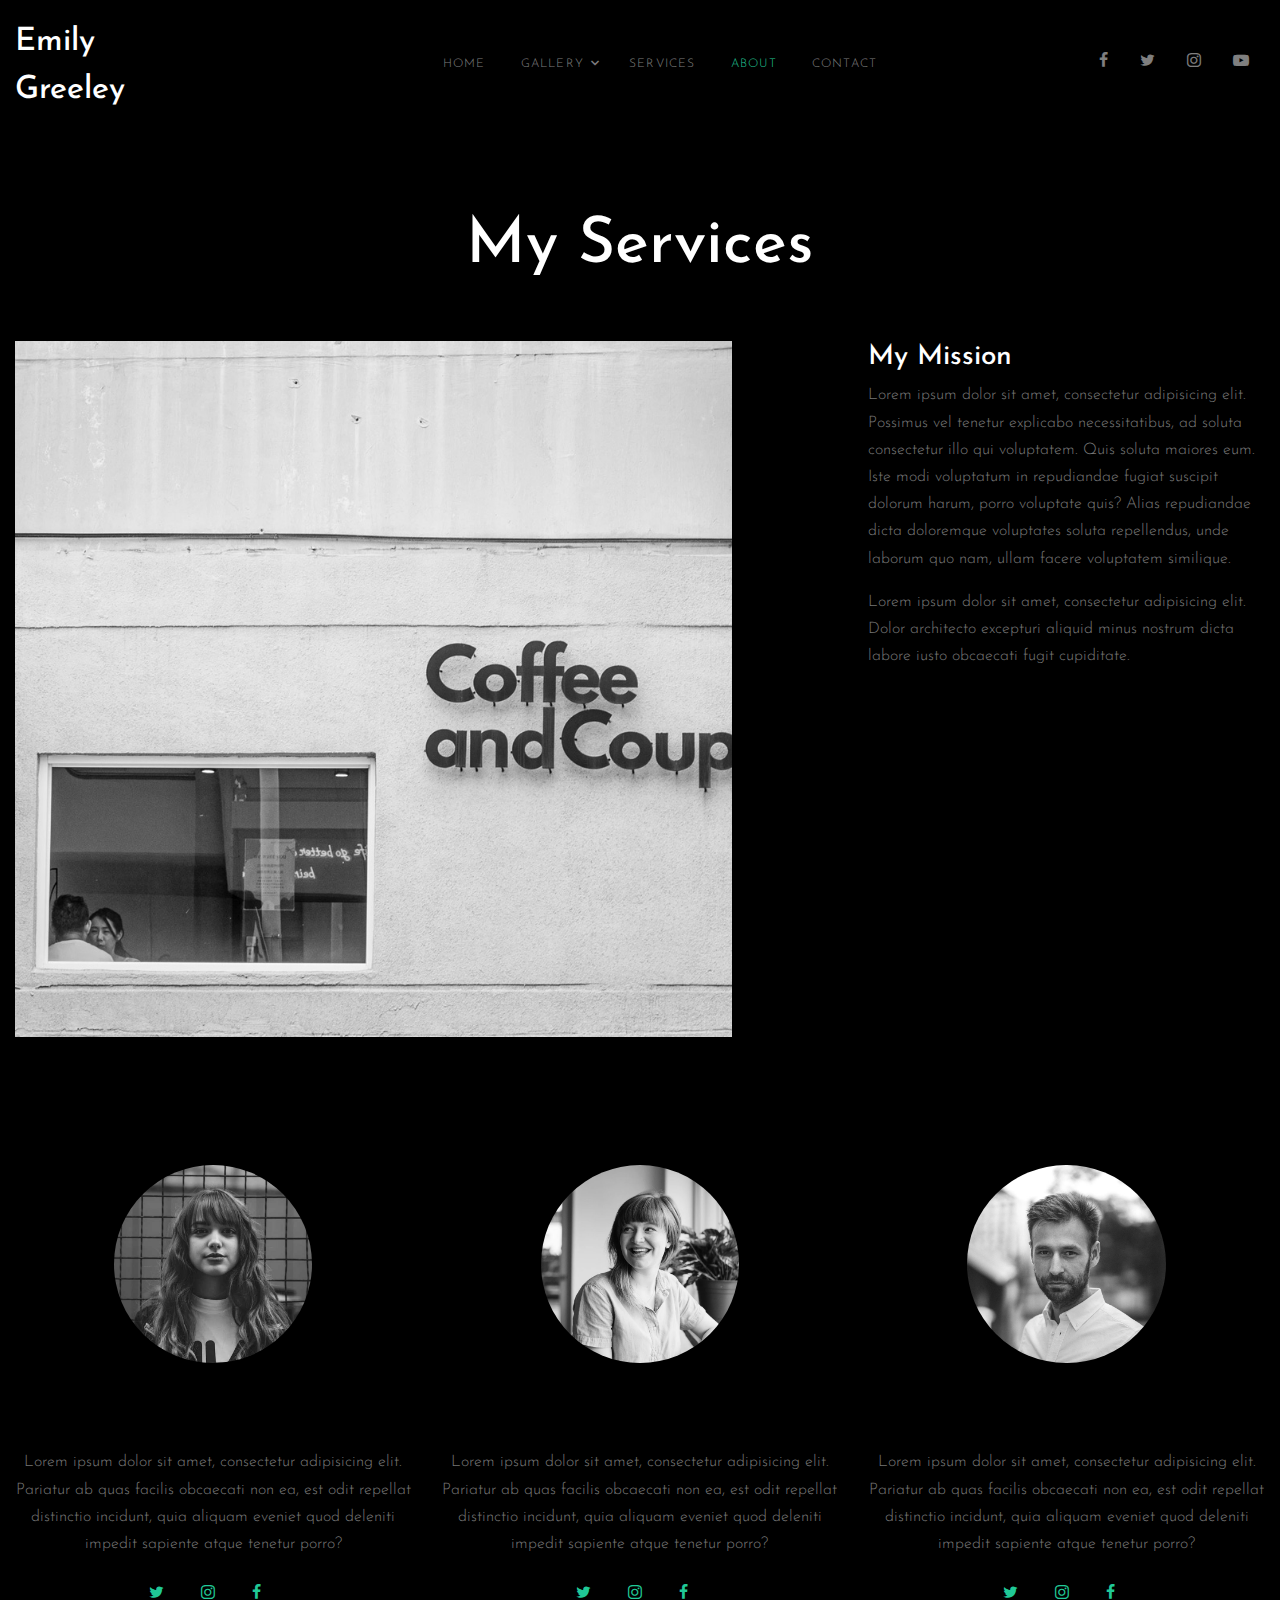
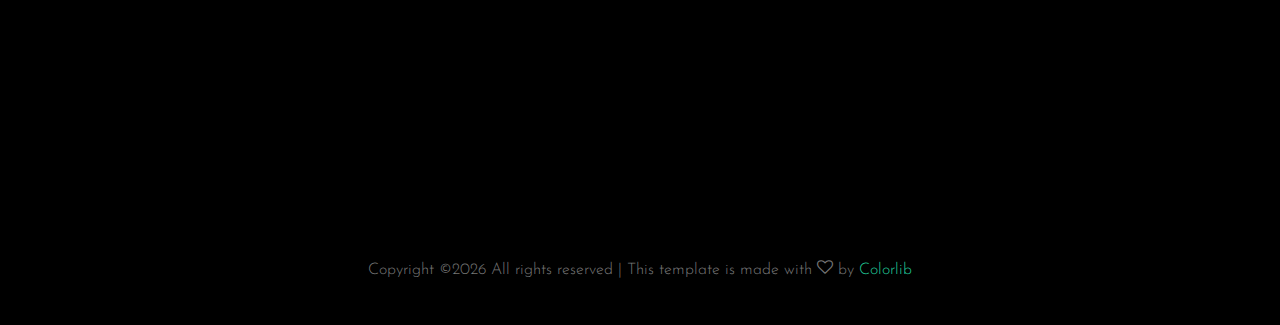
==== commit 3e3ea3d5: "update" ====
--- a/about.html
+++ b/about.html
@@ -1,7 +1,7 @@
 <!DOCTYPE html>
 <html lang="en">
 <head>
-  <title>Photosen &mdash; Colorlib Website Template</title>
+  <title>Emily Greeley &mdash; VFX Artist & Digital Compositor</title>
   <meta charset="utf-8">
   <meta name="viewport" content="width=device-width, initial-scale=1, shrink-to-fit=no">
 
@@ -49,7 +49,7 @@
         <div class="row align-items-center">
 
           <div class="col-6 col-xl-2" data-aos="fade-down">
-            <h1 class="mb-0"><a href="index.html" class="text-white h2 mb-0">Photosen</a></h1>
+            <h1 class="mb-0"><a href="index.html" class="text-white h2 mb-0">Emily Greeley</a></h1>
           </div>
           <div class="col-10 col-md-8 d-none d-xl-block" data-aos="fade-down">
             <nav class="site-navigation position-relative text-right text-lg-center" role="navigation">
